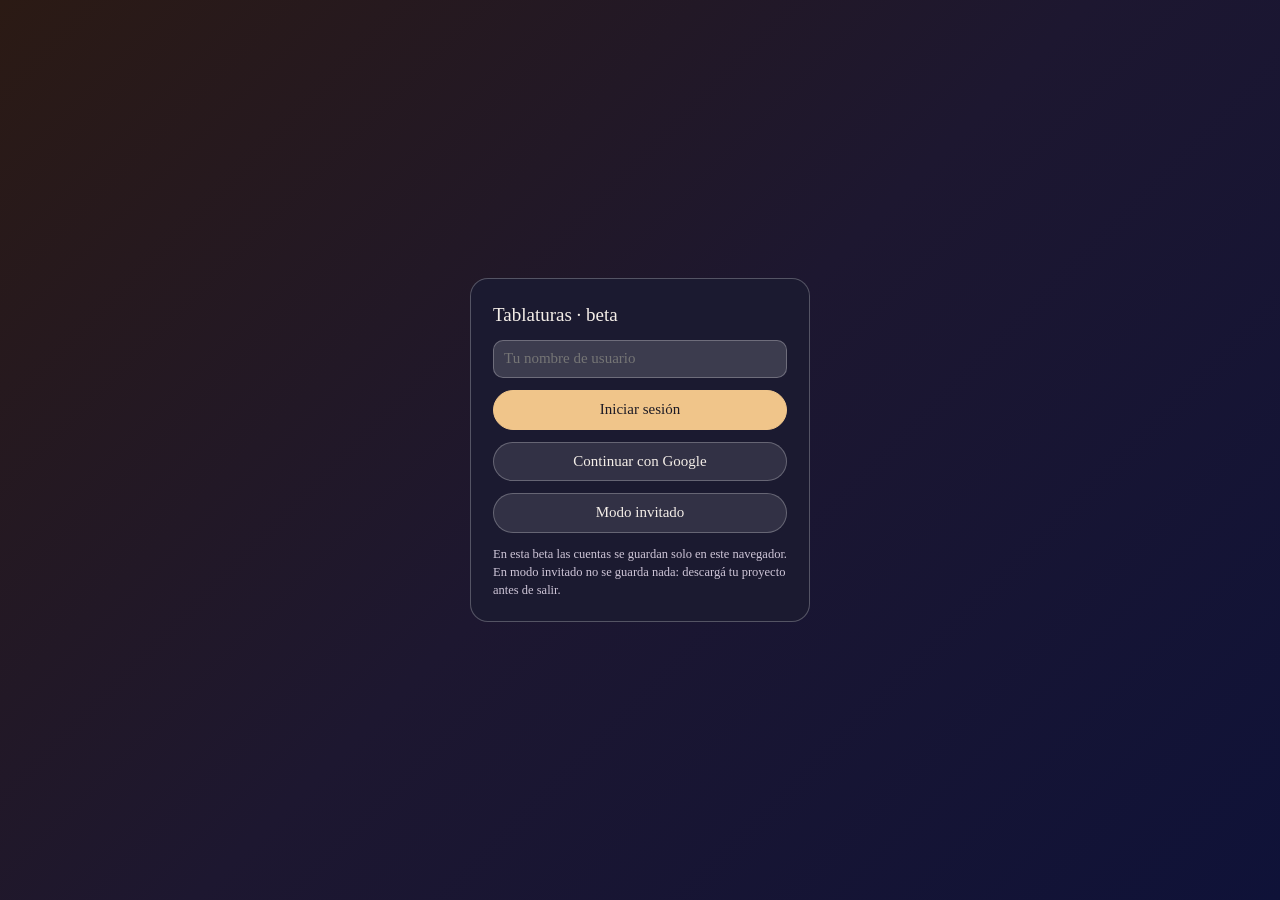
==== index.html @ b410b8cd "fix" ====
<!DOCTYPE html><html lang="es"><head><meta charset="utf-8"><meta name="viewport" content="width=device-width, initial-scale=1, viewport-fit=cover"><title>Tablaturas · Beta</title>
<style>
:root{--a:#2b1a14;--b:#0f1238;--ink:#f4eee8;--mut:#cfc6d8;--line:rgba(255,255,255,.25);--acc:#f0c58a;color-scheme:dark;box-sizing:border-box;padding-top:env(safe-area-inset-top,0px);padding-bottom:env(safe-area-inset-bottom,0px)}
html{scroll-padding-top:env(safe-area-inset-top,0px)}
*{box-sizing:border-box}
body{margin:0;font:15px/1.45 Georgia,"Times New Roman",serif;color:var(--ink);background:linear-gradient(135deg,var(--a),#1d1730 50%,var(--b)) fixed;min-height:100vh}
button,input,select,textarea{font:inherit}
.app{display:grid;grid-template-columns:220px 1fr;min-height:100vh}
aside{border-right:2px solid #000;padding:18px 14px;display:flex;flex-direction:column;gap:12px}
main{padding:0;min-width:0}
.user{display:flex;align-items:center;gap:10px;margin-bottom:14px}
.av{width:38px;height:38px;border-radius:50%;background:rgba(255,255,255,.7);color:#222;display:grid;place-items:center;font-weight:bold}
.b{background:rgba(255,255,255,.1);color:var(--ink);border:1px solid var(--line);border-radius:999px;padding:8px 14px;cursor:pointer}
.b:hover{background:rgba(255,255,255,.2)}.b.on{background:var(--acc);color:#1d1b25;border-color:var(--acc)}
.rec{background:rgba(255,255,255,.18);border-radius:16px;padding:12px;flex:1;min-height:160px;max-height:50vh;overflow:auto}
.rec p{margin:0 0 8px;color:var(--mut)}.rec a{display:block;padding:5px 0;cursor:pointer;border-bottom:1px solid var(--line)}
.top{display:flex;gap:12px;flex-wrap:wrap;align-items:center;padding:14px 24px;border-bottom:2px solid #000}
.pad{padding:24px}
.srch{display:flex;gap:12px;margin-bottom:26px}
.srch input{flex:1;background:rgba(255,255,255,.1);color:var(--ink);border:1px solid var(--line);border-radius:999px;padding:12px 20px}
.grid{display:grid;grid-template-columns:repeat(auto-fill,minmax(210px,1fr));gap:22px}
.card{position:relative;aspect-ratio:1;border-radius:22px;border:2px solid rgba(255,255,255,.6);overflow:hidden;cursor:pointer;background:rgba(255,255,255,.08)}
.card::before{content:"";position:absolute;inset:-8px;background:var(--c) center/cover;filter:blur(3px);opacity:.3;transition:opacity .35s,filter .35s}
.card:hover::before{filter:blur(0);opacity:1}
.card::after{content:"";position:absolute;inset:0 0 50% 0;background:linear-gradient(rgba(0,0,0,.65),transparent)}
.card .t{position:relative;z-index:1;padding:14px 16px;text-shadow:0 1px 6px rgba(0,0,0,.8)}
.card .t b{font-size:17px;display:block}.card .t span{display:block;font-size:13px}
.card .ic{position:absolute;z-index:1;left:14px;bottom:10px;font-size:12px;text-shadow:0 1px 5px #000}
.empty{color:var(--mut);padding:30px 0}
input.ed,select.ed{background:rgba(255,255,255,.15);color:var(--ink);border:1px solid var(--line);border-radius:10px;padding:7px 10px}
select.ed option{color:#222}
.hd{display:flex;gap:16px;align-items:center;margin-bottom:20px}.cv{width:84px;height:84px;border-radius:16px;border:2px solid rgba(255,255,255,.55);background:rgba(255,255,255,.08) center/cover;flex:none}.hd h2{margin:0;font-weight:normal;font-size:24px}.pen{background:none;border:0;color:var(--mut);cursor:pointer;font-size:18px}.chips{display:flex;gap:8px;flex-wrap:wrap;align-items:center;margin-top:8px}.c{background:rgba(255,255,255,.1);color:var(--ink);border:1px solid var(--line);border-radius:999px;padding:3px 11px;cursor:pointer;font-size:13px}.c.on{background:var(--acc);color:#1d1b25;border-color:var(--acc)}.bpm{color:var(--mut);font-size:13px}
textarea{width:100%;min-height:340px;background:rgba(0,0,0,.25);color:var(--ink);border:1px solid var(--line);border-radius:14px;padding:14px;font:14px/1.5 "Courier New",monospace}
h3{margin:22px 0 8px;font-weight:normal;font-size:19px}
.sc{overflow-x:auto;max-width:100%;padding-bottom:6px}
.tb{border-collapse:collapse}.tb th{padding:0 8px 0 0;color:var(--mut);font-weight:normal;text-align:right}
.tb td{padding:0;border-bottom:1px solid var(--line)}.tb td.bar{border-right:1px solid var(--mut)}
.tb input{width:28px;height:24px;text-align:center;background:none;border:0;color:var(--ink);font:13px "Courier New",monospace}
.tb button{width:28px;height:24px;background:none;border:0;color:var(--acc);cursor:pointer}
.tb td.p{background:rgba(240,197,138,.3)}
.ov{position:fixed;inset:0;background:rgba(0,0,0,.55);display:grid;place-items:center;z-index:9;padding:16px}
.md{background:#1b1a30;border:1px solid var(--line);border-radius:18px;padding:22px;width:min(420px,100%);display:flex;flex-direction:column;gap:12px;max-height:90vh;overflow:auto}
.md h3{margin:0}.md .r{display:flex;gap:8px;justify-content:flex-end}
.ck{display:flex;gap:14px;flex-wrap:wrap}
.login{min-height:100vh;display:grid;place-items:center}.login .md{width:min(340px,92vw)}
@media(max-width:720px){.app{grid-template-columns:1fr}aside{border-right:0;border-bottom:2px solid #000}.rec{max-height:140px;min-height:0}}
@media print{aside,.top,.no{display:none!important}body{background:#fff;color:#000}.app{display:block}.tb input,.tb button,textarea{color:#000}.tb th,h3{color:#000}.tb td{border-color:#999}textarea{border:0;background:none;min-height:0}}
</style></head><body>
<div id="app"></div><div id="m"></div><input type="file" id="fi" accept=".json,application/json" hidden onchange="imp(this)">
<script>
const $=s=>document.querySelector(s);
const E=s=>String(s==null?'':s).replace(/[&<>"]/g,c=>({'&':'&amp;','<':'&lt;','>':'&gt;','"':'&quot;'}[c]));
const INST={
 guitarra:{n:'Guitarra',t:'str',rows:['e','B','G','D','A','E'],f:[329.63,246.94,196,146.83,110,82.41]},
 bajo:{n:'Bajo',t:'str',rows:['G','D','A','E'],f:[98,73.42,55,41.2]},
 bateria:{n:'Batería',t:'dr',rows:['CR','HH','SD','T1','BD'],f:[900,700,320,190,60]},
 piano:{n:'Piano',t:'pn',rows:['B','A#','A','G#','G','F#','F','E','D#','D','C#','C']}
};
let S={user:null,guest:false,projects:[],songs:[]},cur='',view=null,q='',tab='letra',ac,timer,col=0;
const uid=()=>Date.now().toString(36)+Math.random().toString(36).slice(2,5);
const mig=s=>{if(!Array.isArray(s.tracks))s.tracks=Object.entries(s.tracks).map(([k,T])=>({id:uid(),inst:k,n:INST[k].n,d:T.d}))};
const song=()=>S.songs.find(s=>s.id==view);
function save(){if(S.guest||!S.user)return;try{localStorage.setItem('tablab_'+S.user,JSON.stringify(S));localStorage.setItem('tablab_last',S.user)}catch(e){}}
function touch(){const s=song();if(s)s.u=Date.now();save()}
function mod(h){$('#m').innerHTML=h?'<div class="ov"><div class="md">'+h+'</div></div>':''}
function login(){let l='';try{l=localStorage.getItem('tablab_last')||''}catch(e){}
 return '<div class="login"><div class="md"><h3>Tablaturas · beta</h3><input class="ed" id="ln" placeholder="Tu nombre de usuario" value="'+E(l)+'"><button class="b on" onclick="enter()">Iniciar sesión</button><button class="b" onclick="gMod()">Continuar con Google</button><button class="b" onclick="guest()">Modo invitado</button><small style="color:var(--mut)">En esta beta las cuentas se guardan solo en este navegador. En modo invitado no se guarda nada: descargá tu proyecto antes de salir.</small></div></div>'}
function enter(){go($('#ln').value.trim())}
function gMod(){mod('<h3>Continuar con Google</h3><p style="margin:0;color:var(--mut)">El acceso real con Google necesita un servidor propio y una credencial de Google, que se conectan cuando la app tenga base de datos. Por ahora podés entrar con tu correo como usuario local, sin verificación.</p><input class="ed" id="ge" type="email" placeholder="tucorreo@gmail.com"><div class="r"><button class="b" onclick="mod()">Cancelar</button><button class="b on" onclick="go($(\'#ge\').value.trim())">Continuar</button></div>')}
function go(u){if(!u)return;let d=null;try{d=JSON.parse(localStorage.getItem('tablab_'+u))}catch(e){}
 S=d&&d.songs?d:{user:u,guest:false,projects:[],songs:[]};S.user=u;S.guest=false;S.songs.forEach(mig);save();mod();R()}
function guest(){S={user:'Invitado',guest:true,projects:[],songs:[]};R()}
function out(){stop();view=null;cur='';S={user:null,songs:[],projects:[]};R()}
function side(){const r=[...S.songs].sort((a,b)=>(b.u||0)-(a.u||0)).slice(0,8);
 return '<aside><div class="user"><div class="av">'+E(S.user[0].toUpperCase())+'</div><div>'+E(S.user)+'<br><a style="cursor:pointer;color:var(--mut);font-size:12px" onclick="out()">Salir</a></div></div>'+
 '<button class="b" onclick="document.getElementById(\'fi\').click()">+ cargar canción</button><button class="b" onclick="mNew()">+ crear canción</button>'+
 '<div class="rec"><p>Canciones recientes</p>'+(r.length?r.map(s=>'<a onclick="openS(\''+s.id+'\')">'+E(s.name)+'</a>').join(''):'<span style="color:var(--mut)">Todavía no hay canciones.</span>')+'</div></aside>'}
function chips(){return '<div class="top"><button class="b '+(cur===''?'on':'')+'" onclick="cur=\'\';R()">Todos los proyectos</button>'+S.projects.map(p=>'<button class="b '+(cur===p?'on':'')+'" onclick="cur=this.dataset.p;R()" data-p="'+E(p)+'">'+E(p)+'</button>').join('')+'<button class="b" onclick="mProj()">+ proyecto</button></div>'}
function cards(){const l=S.songs.filter(s=>(!cur||s.project===cur)&&(s.name+' '+s.project).toLowerCase().includes(q.toLowerCase()));
 if(!l.length)return '<p class="empty">No hay canciones para mostrar. Creá una con “+ crear canción” o cargá un archivo.</p>';
 return l.map(s=>'<div class="card" style="--c:'+(s.cover?'url('+s.cover+')':'none')+'" onclick="openS(\''+s.id+'\')"><div class="t"><b>“'+E(s.name)+'”</b><span>-'+E(s.by)+'</span><span>-'+E(s.project||'sin proyecto')+'</span></div><div class="ic">'+s.tracks.map(t=>t.n).join(' · ')+' · '+s.bpm+' bpm</div></div>').join('')}
function home(){return chips()+'<div class="pad"><div class="srch"><input placeholder="Buscar…" value="'+E(q)+'" oninput="q=this.value;$(\'#g\').innerHTML=cards()"></div><div class="grid" id="g">'+cards()+'</div></div>'}
function mk(inst,n){return Array.from({length:INST[inst].rows.length},()=>Array(n).fill(''))}
function mProj(){mod('<h3>Nuevo proyecto</h3><input class="ed" id="pn" placeholder="Banda, orquesta o proyecto"><div class="r"><button class="b" onclick="mod()">Cancelar</button><button class="b on" onclick="addP()">Crear</button></div>')}
function addP(){const p=$('#pn').value.trim();if(!p)return;if(!S.projects.includes(p))S.projects.push(p);cur=p;save();mod();R()}
function mNew(){mod('<h3>Crear composición</h3><input class="ed" id="nn" placeholder="Nombre de la canción"><select class="ed" id="np"><option value="">Sin proyecto</option>'+S.projects.map(p=>'<option '+(p===cur?'selected':'')+'>'+E(p)+'</option>').join('')+'</select><div class="ck">'+Object.keys(INST).map(k=>'<label>'+INST[k].n+' <input class="ed" type="number" min="0" max="8" value="0" data-k="'+k+'" style="width:56px"></label>').join('')+'</div><label>BPM <input class="ed" id="nb" type="number" value="120" min="30" max="300" style="width:90px"></label><div class="r"><button class="b" onclick="mod()">Cancelar</button><button class="b on" onclick="create()">Crear</button></div>')}
function create(){const n=$('#nn').value.trim()||'Sin título',ks=[];document.querySelectorAll('.ck input').forEach(i=>{const c=+i.value||0;for(let j=1;j<=c;j++)ks.push([i.dataset.k,c>1?j:0])});if(!ks.length){$('.ck').style.outline='1px solid var(--acc)';return}
 const s={id:uid(),name:n,by:S.user,project:$('#np').value,bpm:+$('#nb').value||120,cover:'',lyrics:'',tracks:[],u:Date.now()};ks.forEach(([k,j])=>s.tracks.push({id:uid(),inst:k,n:INST[k].n+(j?' '+j:''),d:mk(k,16)}));
 S.songs.push(s);save();mod();openS(s.id)}
function openS(id){stop();view=id;tab='letra';mod();R()}
function cover(f){if(!f)return;const r=new FileReader();r.onload=()=>{const i=new Image();i.onload=()=>{const c=document.createElement('canvas');c.width=c.height=400;const m=Math.min(i.width,i.height);c.getContext('2d').drawImage(i,(i.width-m)/2,(i.height-m)/2,m,m,0,0,400,400);song().cover=c.toDataURL('image/jpeg',.7);touch();R()};i.src=r.result};r.readAsDataURL(f)}
function editor(){const s=song();if(tab!=='letra'&&!s.tracks.some(x=>x.id===tab))tab='letra';const t=s.tracks.find(x=>x.id===tab);
 const ch='<button class="c '+(tab==='letra'?'on':'')+'" onclick="tab=\'letra\';R()">Letra</button>'+s.tracks.map(x=>'<button class="c '+(x.id===tab?'on':'')+'" onclick="tab=\''+x.id+'\';R()">'+E(x.n)+'</button>').join('')+'<button class="c no" onclick="mInst()">+ instrumento</button><span class="bpm">'+s.bpm+' bpm</span>';
 const body=t?'<h3 style="margin-top:0">'+E(t.n)+'</h3>'+grid(t)+'<div class="no" style="display:flex;gap:8px;margin-top:10px"><button class="b" onclick="addCols(\''+t.id+'\')">+ compás</button><button class="b" onclick="delT(\''+t.id+'\')">Quitar instrumento</button></div>':'<textarea class="no" oninput="song().lyrics=this.value;touch()" placeholder="Escribí los acordes en la línea de arriba de cada verso:\n\n   Am         G\nLetra de la canción…">'+E(s.lyrics)+'</textarea>';
 return '<div class="top no"><button class="b" onclick="stop();view=null;R()">Página</button><span style="flex:1"></span><button class="b on" onclick="play()">▶ Reproducir</button><button class="b" onclick="stop()">■</button><button class="b" onclick="window.print()">PDF</button><button class="b" onclick="exp()">Guardar proyecto</button></div><div class="pad"><div class="hd"><div class="cv" style="background-image:'+(s.cover?'url('+s.cover+')':'none')+'"></div><div><h2>“'+E(s.name)+'” - '+E(s.project||'sin banda')+' <button class="pen no" onclick="mEdit()" title="Editar">✎</button></h2><div class="chips">'+ch+'</div></div></div>'+body+'</div>'}
function grid(t){const I=INST[t.inst];let h='<div class="sc"><table class="tb">';
 t.d.forEach((row,r)=>{h+='<tr><th>'+I.rows[r]+'</th>';row.forEach((v,c)=>{const bar=c%8==7?' bar':'';
  h+=I.t==='str'?'<td class="'+bar+'" data-c="'+c+'"><input maxlength="2" value="'+E(v)+'" oninput="cell(\''+t.id+'\','+r+','+c+',this.value)"></td>':'<td class="'+bar+'" data-c="'+c+'"><button onclick="tg(\''+t.id+'\','+r+','+c+',this)">'+(v?(I.t==='dr'?'x':'●'):'')+'</button></td>'});h+='</tr>'});
 return h+'</table></div>'}
const trk=id=>song().tracks.find(t=>t.id===id);
function cell(id,r,c,v){trk(id).d[r][c]=v.trim();touch()}
function tg(id,r,c,b){const T=trk(id),I=INST[T.inst];T.d[r][c]=T.d[r][c]?'':'1';b.textContent=T.d[r][c]?(I.t==='dr'?'x':'●'):'';touch();if(T.d[r][c])snd(T.inst,r,'1')}
function addCols(id){trk(id).d.forEach(r=>{for(let i=0;i<8;i++)r.push('')});touch();R()}
function delT(id){mod('<h3>Quitar instrumento</h3><p style="margin:0">Se borra su tablatura de esta canción. ¿Querés continuar?</p><div class="r"><button class="b" onclick="mod()">Cancelar</button><button class="b on" onclick="rmT(\''+id+'\')">Quitar</button></div>')}
function rmT(id){const s=song();s.tracks=s.tracks.filter(t=>t.id!==id);tab='letra';touch();mod();R()}
function mInst(){mod('<h3>Agregar instrumento</h3><select class="ed" id="ni">'+Object.keys(INST).map(k=>'<option value="'+k+'">'+INST[k].n+'</option>').join('')+'</select><div class="r"><button class="b" onclick="mod()">Cancelar</button><button class="b on" onclick="addT()">Agregar</button></div>')}
function addT(){const s=song(),k=$('#ni').value,c=s.tracks.filter(t=>t.inst===k).length,id=uid();s.tracks.push({id,inst:k,n:INST[k].n+(c?' '+(c+1):''),d:mk(k,16)});tab=id;touch();mod();R()}
function mEdit(){const s=song();mod('<h3>Editar composición</h3><input class="ed" id="en" value="'+E(s.name)+'" placeholder="Título"><select class="ed" id="ep"><option value="">Sin banda</option>'+S.projects.map(p=>'<option '+(p===s.project?'selected':'')+'>'+E(p)+'</option>').join('')+'</select><label>BPM <input class="ed" id="eb" type="number" min="30" max="300" value="'+s.bpm+'" style="width:90px"></label><label class="b" style="text-align:center">Cambiar tapa del disco<input type="file" accept="image/*" hidden onchange="cover(this.files[0])"></label><div class="r"><button class="b" onclick="mod()">Cancelar</button><button class="b on" onclick="saveE()">Guardar</button></div>')}
function saveE(){const s=song();s.name=$('#en').value.trim()||s.name;s.project=$('#ep').value;s.bpm=+$('#eb').value||120;touch();mod();R()}
function snd(k,r,v){if(!ac)ac=new (window.AudioContext||window.webkitAudioContext)();ac.resume();const I=INST[k],t=ac.currentTime;let f,ty='triangle',d=.5;
 if(I.t==='str'){const n=parseInt(v);if(isNaN(n))return;f=I.f[r]*Math.pow(2,n/12);if(k==='bajo')ty='sine'}
 else if(I.t==='pn'){f=261.63*Math.pow(2,(11-r)/12);ty='sine';d=.8}
 else{f=I.f[r];ty=r<=1?'square':'sine';d=r<=1?.08:.2}
 const o=ac.createOscillator(),g=ac.createGain();o.type=ty;o.frequency.value=f;if(I.t==='dr'&&r>=3)o.frequency.exponentialRampToValueAtTime(f*.4,t+d);
 g.gain.setValueAtTime(.18,t);g.gain.exponentialRampToValueAtTime(.001,t+d);o.connect(g);g.connect(ac.destination);o.start(t);o.stop(t+d)}
function play(){const s=song();if(!s||!s.tracks.length)return;stop();col=0;
 timer=setInterval(()=>{const mx=Math.max(...s.tracks.map(t=>t.d[0].length));if(col>=mx){stop();return}
  document.querySelectorAll('td.p').forEach(x=>x.classList.remove('p'));document.querySelectorAll('td[data-c="'+col+'"]').forEach(x=>x.classList.add('p'));
  s.tracks.forEach(t=>t.d.forEach((row,r)=>{if(row[col])snd(t.inst,r,row[col])}));col++},60000/s.bpm/4)}
function stop(){clearInterval(timer);document.querySelectorAll('td.p').forEach(x=>x.classList.remove('p'))}
function exp(){const j=JSON.stringify(song());
 mod('<h3>Guardar proyecto</h3><p style="margin:0;color:var(--mut)">Copiá este contenido y guardalo en un archivo .json. Después podés volver a abrirlo con “+ cargar canción”.</p><textarea id="ex" style="min-height:140px" readonly>'+E(j)+'</textarea><div class="r"><button class="b" onclick="mod()">Cerrar</button><button class="b on" onclick="$(\'#ex\').select();try{navigator.clipboard.writeText($(\'#ex\').value)}catch(e){document.execCommand(\'copy\')}">Copiar</button></div>')}
function imp(i){const f=i.files[0];if(!f)return;const r=new FileReader();r.onload=()=>{try{const s=JSON.parse(r.result);if(!s.tracks||!s.name)throw 0;mig(s);s.id=uid();s.by=s.by||S.user;s.u=Date.now();if(s.project&&!S.projects.includes(s.project))S.projects.push(s.project);S.songs.push(s);save();i.value='';openS(s.id)}catch(e){mod('<h3>No se pudo cargar</h3><p style="margin:0">El archivo no es una canción válida de esta aplicación.</p><div class="r"><button class="b" onclick="mod()">Cerrar</button></div>')}};r.readAsText(f)}
function R(){$('#app').innerHTML=!S.user?login():'<div class="app">'+side()+'<main>'+(view?editor():home())+'</main></div>'}
R();
</script></body></html>
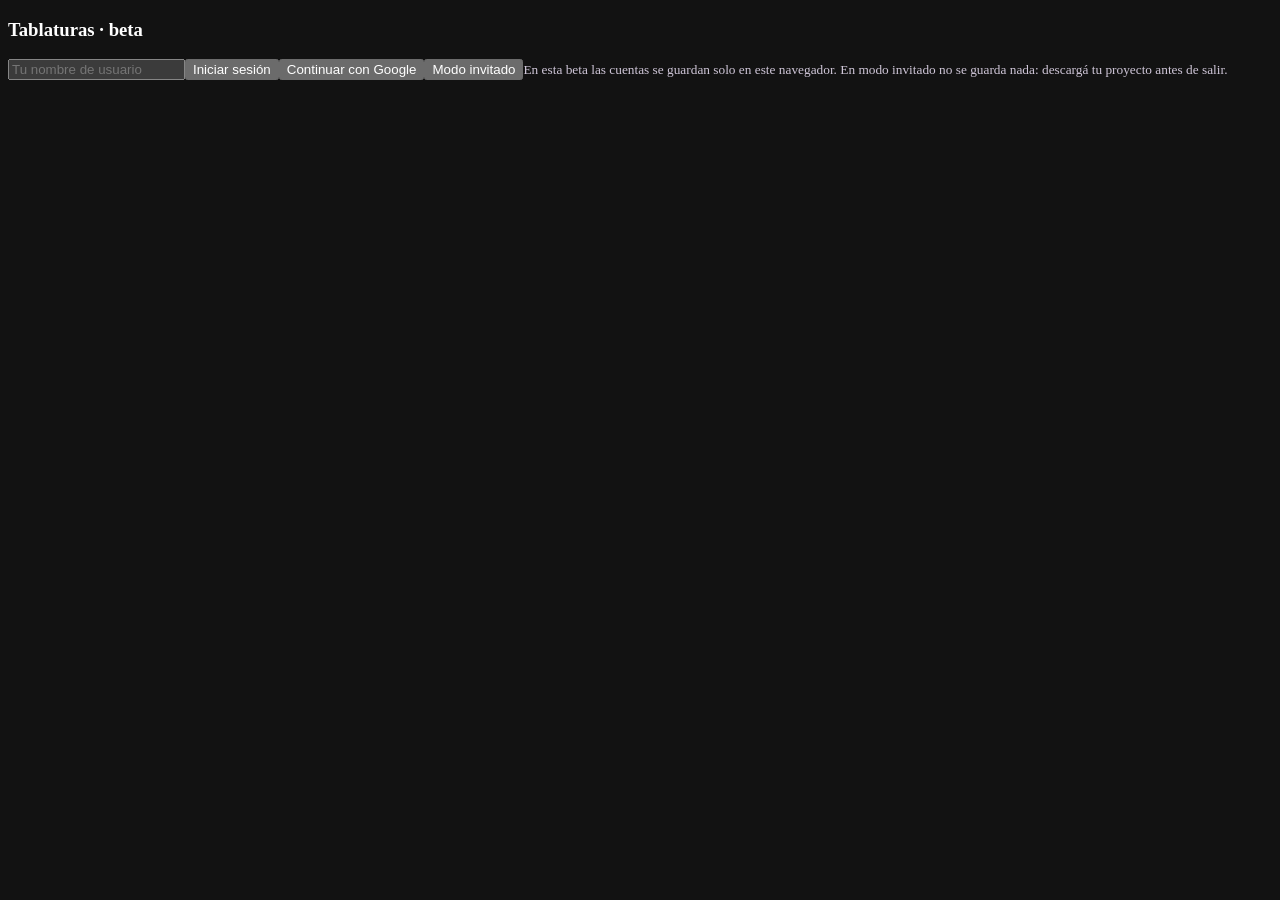
==== commit 7e989878: "3 archivos" ====
--- a/index.html
+++ b/index.html
@@ -1,126 +1,14 @@
-<!DOCTYPE html><html lang="es"><head><meta charset="utf-8"><meta name="viewport" content="width=device-width, initial-scale=1, viewport-fit=cover"><title>Tablaturas · Beta</title>
-<style>
-:root{--a:#2b1a14;--b:#0f1238;--ink:#f4eee8;--mut:#cfc6d8;--line:rgba(255,255,255,.25);--acc:#f0c58a;color-scheme:dark;box-sizing:border-box;padding-top:env(safe-area-inset-top,0px);padding-bottom:env(safe-area-inset-bottom,0px)}
-html{scroll-padding-top:env(safe-area-inset-top,0px)}
-*{box-sizing:border-box}
-body{margin:0;font:15px/1.45 Georgia,"Times New Roman",serif;color:var(--ink);background:linear-gradient(135deg,var(--a),#1d1730 50%,var(--b)) fixed;min-height:100vh}
-button,input,select,textarea{font:inherit}
-.app{display:grid;grid-template-columns:220px 1fr;min-height:100vh}
-aside{border-right:2px solid #000;padding:18px 14px;display:flex;flex-direction:column;gap:12px}
-main{padding:0;min-width:0}
-.user{display:flex;align-items:center;gap:10px;margin-bottom:14px}
-.av{width:38px;height:38px;border-radius:50%;background:rgba(255,255,255,.7);color:#222;display:grid;place-items:center;font-weight:bold}
-.b{background:rgba(255,255,255,.1);color:var(--ink);border:1px solid var(--line);border-radius:999px;padding:8px 14px;cursor:pointer}
-.b:hover{background:rgba(255,255,255,.2)}.b.on{background:var(--acc);color:#1d1b25;border-color:var(--acc)}
-.rec{background:rgba(255,255,255,.18);border-radius:16px;padding:12px;flex:1;min-height:160px;max-height:50vh;overflow:auto}
-.rec p{margin:0 0 8px;color:var(--mut)}.rec a{display:block;padding:5px 0;cursor:pointer;border-bottom:1px solid var(--line)}
-.top{display:flex;gap:12px;flex-wrap:wrap;align-items:center;padding:14px 24px;border-bottom:2px solid #000}
-.pad{padding:24px}
-.srch{display:flex;gap:12px;margin-bottom:26px}
-.srch input{flex:1;background:rgba(255,255,255,.1);color:var(--ink);border:1px solid var(--line);border-radius:999px;padding:12px 20px}
-.grid{display:grid;grid-template-columns:repeat(auto-fill,minmax(210px,1fr));gap:22px}
-.card{position:relative;aspect-ratio:1;border-radius:22px;border:2px solid rgba(255,255,255,.6);overflow:hidden;cursor:pointer;background:rgba(255,255,255,.08)}
-.card::before{content:"";position:absolute;inset:-8px;background:var(--c) center/cover;filter:blur(3px);opacity:.3;transition:opacity .35s,filter .35s}
-.card:hover::before{filter:blur(0);opacity:1}
-.card::after{content:"";position:absolute;inset:0 0 50% 0;background:linear-gradient(rgba(0,0,0,.65),transparent)}
-.card .t{position:relative;z-index:1;padding:14px 16px;text-shadow:0 1px 6px rgba(0,0,0,.8)}
-.card .t b{font-size:17px;display:block}.card .t span{display:block;font-size:13px}
-.card .ic{position:absolute;z-index:1;left:14px;bottom:10px;font-size:12px;text-shadow:0 1px 5px #000}
-.empty{color:var(--mut);padding:30px 0}
-input.ed,select.ed{background:rgba(255,255,255,.15);color:var(--ink);border:1px solid var(--line);border-radius:10px;padding:7px 10px}
-select.ed option{color:#222}
-.hd{display:flex;gap:16px;align-items:center;margin-bottom:20px}.cv{width:84px;height:84px;border-radius:16px;border:2px solid rgba(255,255,255,.55);background:rgba(255,255,255,.08) center/cover;flex:none}.hd h2{margin:0;font-weight:normal;font-size:24px}.pen{background:none;border:0;color:var(--mut);cursor:pointer;font-size:18px}.chips{display:flex;gap:8px;flex-wrap:wrap;align-items:center;margin-top:8px}.c{background:rgba(255,255,255,.1);color:var(--ink);border:1px solid var(--line);border-radius:999px;padding:3px 11px;cursor:pointer;font-size:13px}.c.on{background:var(--acc);color:#1d1b25;border-color:var(--acc)}.bpm{color:var(--mut);font-size:13px}
-textarea{width:100%;min-height:340px;background:rgba(0,0,0,.25);color:var(--ink);border:1px solid var(--line);border-radius:14px;padding:14px;font:14px/1.5 "Courier New",monospace}
-h3{margin:22px 0 8px;font-weight:normal;font-size:19px}
-.sc{overflow-x:auto;max-width:100%;padding-bottom:6px}
-.tb{border-collapse:collapse}.tb th{padding:0 8px 0 0;color:var(--mut);font-weight:normal;text-align:right}
-.tb td{padding:0;border-bottom:1px solid var(--line)}.tb td.bar{border-right:1px solid var(--mut)}
-.tb input{width:28px;height:24px;text-align:center;background:none;border:0;color:var(--ink);font:13px "Courier New",monospace}
-.tb button{width:28px;height:24px;background:none;border:0;color:var(--acc);cursor:pointer}
-.tb td.p{background:rgba(240,197,138,.3)}
-.ov{position:fixed;inset:0;background:rgba(0,0,0,.55);display:grid;place-items:center;z-index:9;padding:16px}
-.md{background:#1b1a30;border:1px solid var(--line);border-radius:18px;padding:22px;width:min(420px,100%);display:flex;flex-direction:column;gap:12px;max-height:90vh;overflow:auto}
-.md h3{margin:0}.md .r{display:flex;gap:8px;justify-content:flex-end}
-.ck{display:flex;gap:14px;flex-wrap:wrap}
-.login{min-height:100vh;display:grid;place-items:center}.login .md{width:min(340px,92vw)}
-@media(max-width:720px){.app{grid-template-columns:1fr}aside{border-right:0;border-bottom:2px solid #000}.rec{max-height:140px;min-height:0}}
-@media print{aside,.top,.no{display:none!important}body{background:#fff;color:#000}.app{display:block}.tb input,.tb button,textarea{color:#000}.tb th,h3{color:#000}.tb td{border-color:#999}textarea{border:0;background:none;min-height:0}}
-</style></head><body>
+<!DOCTYPE html>
+<html lang="es">
+<head>
+  <meta charset="utf-8">
+  <meta name="viewport" content="width=device-width, initial-scale=1, viewport-fit=cover">
+  <title>Tablaturas · Beta</title>
+  <link rel="stylesheet" href="styles.css">
+</head>
+<body>
+
 <div id="app"></div><div id="m"></div><input type="file" id="fi" accept=".json,application/json" hidden onchange="imp(this)">
-<script>
-const $=s=>document.querySelector(s);
-const E=s=>String(s==null?'':s).replace(/[&<>"]/g,c=>({'&':'&amp;','<':'&lt;','>':'&gt;','"':'&quot;'}[c]));
-const INST={
- guitarra:{n:'Guitarra',t:'str',rows:['e','B','G','D','A','E'],f:[329.63,246.94,196,146.83,110,82.41]},
- bajo:{n:'Bajo',t:'str',rows:['G','D','A','E'],f:[98,73.42,55,41.2]},
- bateria:{n:'Batería',t:'dr',rows:['CR','HH','SD','T1','BD'],f:[900,700,320,190,60]},
- piano:{n:'Piano',t:'pn',rows:['B','A#','A','G#','G','F#','F','E','D#','D','C#','C']}
-};
-let S={user:null,guest:false,projects:[],songs:[]},cur='',view=null,q='',tab='letra',ac,timer,col=0;
-const uid=()=>Date.now().toString(36)+Math.random().toString(36).slice(2,5);
-const mig=s=>{if(!Array.isArray(s.tracks))s.tracks=Object.entries(s.tracks).map(([k,T])=>({id:uid(),inst:k,n:INST[k].n,d:T.d}))};
-const song=()=>S.songs.find(s=>s.id==view);
-function save(){if(S.guest||!S.user)return;try{localStorage.setItem('tablab_'+S.user,JSON.stringify(S));localStorage.setItem('tablab_last',S.user)}catch(e){}}
-function touch(){const s=song();if(s)s.u=Date.now();save()}
-function mod(h){$('#m').innerHTML=h?'<div class="ov"><div class="md">'+h+'</div></div>':''}
-function login(){let l='';try{l=localStorage.getItem('tablab_last')||''}catch(e){}
- return '<div class="login"><div class="md"><h3>Tablaturas · beta</h3><input class="ed" id="ln" placeholder="Tu nombre de usuario" value="'+E(l)+'"><button class="b on" onclick="enter()">Iniciar sesión</button><button class="b" onclick="gMod()">Continuar con Google</button><button class="b" onclick="guest()">Modo invitado</button><small style="color:var(--mut)">En esta beta las cuentas se guardan solo en este navegador. En modo invitado no se guarda nada: descargá tu proyecto antes de salir.</small></div></div>'}
-function enter(){go($('#ln').value.trim())}
-function gMod(){mod('<h3>Continuar con Google</h3><p style="margin:0;color:var(--mut)">El acceso real con Google necesita un servidor propio y una credencial de Google, que se conectan cuando la app tenga base de datos. Por ahora podés entrar con tu correo como usuario local, sin verificación.</p><input class="ed" id="ge" type="email" placeholder="tucorreo@gmail.com"><div class="r"><button class="b" onclick="mod()">Cancelar</button><button class="b on" onclick="go($(\'#ge\').value.trim())">Continuar</button></div>')}
-function go(u){if(!u)return;let d=null;try{d=JSON.parse(localStorage.getItem('tablab_'+u))}catch(e){}
- S=d&&d.songs?d:{user:u,guest:false,projects:[],songs:[]};S.user=u;S.guest=false;S.songs.forEach(mig);save();mod();R()}
-function guest(){S={user:'Invitado',guest:true,projects:[],songs:[]};R()}
-function out(){stop();view=null;cur='';S={user:null,songs:[],projects:[]};R()}
-function side(){const r=[...S.songs].sort((a,b)=>(b.u||0)-(a.u||0)).slice(0,8);
- return '<aside><div class="user"><div class="av">'+E(S.user[0].toUpperCase())+'</div><div>'+E(S.user)+'<br><a style="cursor:pointer;color:var(--mut);font-size:12px" onclick="out()">Salir</a></div></div>'+
- '<button class="b" onclick="document.getElementById(\'fi\').click()">+ cargar canción</button><button class="b" onclick="mNew()">+ crear canción</button>'+
- '<div class="rec"><p>Canciones recientes</p>'+(r.length?r.map(s=>'<a onclick="openS(\''+s.id+'\')">'+E(s.name)+'</a>').join(''):'<span style="color:var(--mut)">Todavía no hay canciones.</span>')+'</div></aside>'}
-function chips(){return '<div class="top"><button class="b '+(cur===''?'on':'')+'" onclick="cur=\'\';R()">Todos los proyectos</button>'+S.projects.map(p=>'<button class="b '+(cur===p?'on':'')+'" onclick="cur=this.dataset.p;R()" data-p="'+E(p)+'">'+E(p)+'</button>').join('')+'<button class="b" onclick="mProj()">+ proyecto</button></div>'}
-function cards(){const l=S.songs.filter(s=>(!cur||s.project===cur)&&(s.name+' '+s.project).toLowerCase().includes(q.toLowerCase()));
- if(!l.length)return '<p class="empty">No hay canciones para mostrar. Creá una con “+ crear canción” o cargá un archivo.</p>';
- return l.map(s=>'<div class="card" style="--c:'+(s.cover?'url('+s.cover+')':'none')+'" onclick="openS(\''+s.id+'\')"><div class="t"><b>“'+E(s.name)+'”</b><span>-'+E(s.by)+'</span><span>-'+E(s.project||'sin proyecto')+'</span></div><div class="ic">'+s.tracks.map(t=>t.n).join(' · ')+' · '+s.bpm+' bpm</div></div>').join('')}
-function home(){return chips()+'<div class="pad"><div class="srch"><input placeholder="Buscar…" value="'+E(q)+'" oninput="q=this.value;$(\'#g\').innerHTML=cards()"></div><div class="grid" id="g">'+cards()+'</div></div>'}
-function mk(inst,n){return Array.from({length:INST[inst].rows.length},()=>Array(n).fill(''))}
-function mProj(){mod('<h3>Nuevo proyecto</h3><input class="ed" id="pn" placeholder="Banda, orquesta o proyecto"><div class="r"><button class="b" onclick="mod()">Cancelar</button><button class="b on" onclick="addP()">Crear</button></div>')}
-function addP(){const p=$('#pn').value.trim();if(!p)return;if(!S.projects.includes(p))S.projects.push(p);cur=p;save();mod();R()}
-function mNew(){mod('<h3>Crear composición</h3><input class="ed" id="nn" placeholder="Nombre de la canción"><select class="ed" id="np"><option value="">Sin proyecto</option>'+S.projects.map(p=>'<option '+(p===cur?'selected':'')+'>'+E(p)+'</option>').join('')+'</select><div class="ck">'+Object.keys(INST).map(k=>'<label>'+INST[k].n+' <input class="ed" type="number" min="0" max="8" value="0" data-k="'+k+'" style="width:56px"></label>').join('')+'</div><label>BPM <input class="ed" id="nb" type="number" value="120" min="30" max="300" style="width:90px"></label><div class="r"><button class="b" onclick="mod()">Cancelar</button><button class="b on" onclick="create()">Crear</button></div>')}
-function create(){const n=$('#nn').value.trim()||'Sin título',ks=[];document.querySelectorAll('.ck input').forEach(i=>{const c=+i.value||0;for(let j=1;j<=c;j++)ks.push([i.dataset.k,c>1?j:0])});if(!ks.length){$('.ck').style.outline='1px solid var(--acc)';return}
- const s={id:uid(),name:n,by:S.user,project:$('#np').value,bpm:+$('#nb').value||120,cover:'',lyrics:'',tracks:[],u:Date.now()};ks.forEach(([k,j])=>s.tracks.push({id:uid(),inst:k,n:INST[k].n+(j?' '+j:''),d:mk(k,16)}));
- S.songs.push(s);save();mod();openS(s.id)}
-function openS(id){stop();view=id;tab='letra';mod();R()}
-function cover(f){if(!f)return;const r=new FileReader();r.onload=()=>{const i=new Image();i.onload=()=>{const c=document.createElement('canvas');c.width=c.height=400;const m=Math.min(i.width,i.height);c.getContext('2d').drawImage(i,(i.width-m)/2,(i.height-m)/2,m,m,0,0,400,400);song().cover=c.toDataURL('image/jpeg',.7);touch();R()};i.src=r.result};r.readAsDataURL(f)}
-function editor(){const s=song();if(tab!=='letra'&&!s.tracks.some(x=>x.id===tab))tab='letra';const t=s.tracks.find(x=>x.id===tab);
- const ch='<button class="c '+(tab==='letra'?'on':'')+'" onclick="tab=\'letra\';R()">Letra</button>'+s.tracks.map(x=>'<button class="c '+(x.id===tab?'on':'')+'" onclick="tab=\''+x.id+'\';R()">'+E(x.n)+'</button>').join('')+'<button class="c no" onclick="mInst()">+ instrumento</button><span class="bpm">'+s.bpm+' bpm</span>';
- const body=t?'<h3 style="margin-top:0">'+E(t.n)+'</h3>'+grid(t)+'<div class="no" style="display:flex;gap:8px;margin-top:10px"><button class="b" onclick="addCols(\''+t.id+'\')">+ compás</button><button class="b" onclick="delT(\''+t.id+'\')">Quitar instrumento</button></div>':'<textarea class="no" oninput="song().lyrics=this.value;touch()" placeholder="Escribí los acordes en la línea de arriba de cada verso:\n\n   Am         G\nLetra de la canción…">'+E(s.lyrics)+'</textarea>';
- return '<div class="top no"><button class="b" onclick="stop();view=null;R()">Página</button><span style="flex:1"></span><button class="b on" onclick="play()">▶ Reproducir</button><button class="b" onclick="stop()">■</button><button class="b" onclick="window.print()">PDF</button><button class="b" onclick="exp()">Guardar proyecto</button></div><div class="pad"><div class="hd"><div class="cv" style="background-image:'+(s.cover?'url('+s.cover+')':'none')+'"></div><div><h2>“'+E(s.name)+'” - '+E(s.project||'sin banda')+' <button class="pen no" onclick="mEdit()" title="Editar">✎</button></h2><div class="chips">'+ch+'</div></div></div>'+body+'</div>'}
-function grid(t){const I=INST[t.inst];let h='<div class="sc"><table class="tb">';
- t.d.forEach((row,r)=>{h+='<tr><th>'+I.rows[r]+'</th>';row.forEach((v,c)=>{const bar=c%8==7?' bar':'';
-  h+=I.t==='str'?'<td class="'+bar+'" data-c="'+c+'"><input maxlength="2" value="'+E(v)+'" oninput="cell(\''+t.id+'\','+r+','+c+',this.value)"></td>':'<td class="'+bar+'" data-c="'+c+'"><button onclick="tg(\''+t.id+'\','+r+','+c+',this)">'+(v?(I.t==='dr'?'x':'●'):'')+'</button></td>'});h+='</tr>'});
- return h+'</table></div>'}
-const trk=id=>song().tracks.find(t=>t.id===id);
-function cell(id,r,c,v){trk(id).d[r][c]=v.trim();touch()}
-function tg(id,r,c,b){const T=trk(id),I=INST[T.inst];T.d[r][c]=T.d[r][c]?'':'1';b.textContent=T.d[r][c]?(I.t==='dr'?'x':'●'):'';touch();if(T.d[r][c])snd(T.inst,r,'1')}
-function addCols(id){trk(id).d.forEach(r=>{for(let i=0;i<8;i++)r.push('')});touch();R()}
-function delT(id){mod('<h3>Quitar instrumento</h3><p style="margin:0">Se borra su tablatura de esta canción. ¿Querés continuar?</p><div class="r"><button class="b" onclick="mod()">Cancelar</button><button class="b on" onclick="rmT(\''+id+'\')">Quitar</button></div>')}
-function rmT(id){const s=song();s.tracks=s.tracks.filter(t=>t.id!==id);tab='letra';touch();mod();R()}
-function mInst(){mod('<h3>Agregar instrumento</h3><select class="ed" id="ni">'+Object.keys(INST).map(k=>'<option value="'+k+'">'+INST[k].n+'</option>').join('')+'</select><div class="r"><button class="b" onclick="mod()">Cancelar</button><button class="b on" onclick="addT()">Agregar</button></div>')}
-function addT(){const s=song(),k=$('#ni').value,c=s.tracks.filter(t=>t.inst===k).length,id=uid();s.tracks.push({id,inst:k,n:INST[k].n+(c?' '+(c+1):''),d:mk(k,16)});tab=id;touch();mod();R()}
-function mEdit(){const s=song();mod('<h3>Editar composición</h3><input class="ed" id="en" value="'+E(s.name)+'" placeholder="Título"><select class="ed" id="ep"><option value="">Sin banda</option>'+S.projects.map(p=>'<option '+(p===s.project?'selected':'')+'>'+E(p)+'</option>').join('')+'</select><label>BPM <input class="ed" id="eb" type="number" min="30" max="300" value="'+s.bpm+'" style="width:90px"></label><label class="b" style="text-align:center">Cambiar tapa del disco<input type="file" accept="image/*" hidden onchange="cover(this.files[0])"></label><div class="r"><button class="b" onclick="mod()">Cancelar</button><button class="b on" onclick="saveE()">Guardar</button></div>')}
-function saveE(){const s=song();s.name=$('#en').value.trim()||s.name;s.project=$('#ep').value;s.bpm=+$('#eb').value||120;touch();mod();R()}
-function snd(k,r,v){if(!ac)ac=new (window.AudioContext||window.webkitAudioContext)();ac.resume();const I=INST[k],t=ac.currentTime;let f,ty='triangle',d=.5;
- if(I.t==='str'){const n=parseInt(v);if(isNaN(n))return;f=I.f[r]*Math.pow(2,n/12);if(k==='bajo')ty='sine'}
- else if(I.t==='pn'){f=261.63*Math.pow(2,(11-r)/12);ty='sine';d=.8}
- else{f=I.f[r];ty=r<=1?'square':'sine';d=r<=1?.08:.2}
- const o=ac.createOscillator(),g=ac.createGain();o.type=ty;o.frequency.value=f;if(I.t==='dr'&&r>=3)o.frequency.exponentialRampToValueAtTime(f*.4,t+d);
- g.gain.setValueAtTime(.18,t);g.gain.exponentialRampToValueAtTime(.001,t+d);o.connect(g);g.connect(ac.destination);o.start(t);o.stop(t+d)}
-function play(){const s=song();if(!s||!s.tracks.length)return;stop();col=0;
- timer=setInterval(()=>{const mx=Math.max(...s.tracks.map(t=>t.d[0].length));if(col>=mx){stop();return}
-  document.querySelectorAll('td.p').forEach(x=>x.classList.remove('p'));document.querySelectorAll('td[data-c="'+col+'"]').forEach(x=>x.classList.add('p'));
-  s.tracks.forEach(t=>t.d.forEach((row,r)=>{if(row[col])snd(t.inst,r,row[col])}));col++},60000/s.bpm/4)}
-function stop(){clearInterval(timer);document.querySelectorAll('td.p').forEach(x=>x.classList.remove('p'))}
-function exp(){const j=JSON.stringify(song());
- mod('<h3>Guardar proyecto</h3><p style="margin:0;color:var(--mut)">Copiá este contenido y guardalo en un archivo .json. Después podés volver a abrirlo con “+ cargar canción”.</p><textarea id="ex" style="min-height:140px" readonly>'+E(j)+'</textarea><div class="r"><button class="b" onclick="mod()">Cerrar</button><button class="b on" onclick="$(\'#ex\').select();try{navigator.clipboard.writeText($(\'#ex\').value)}catch(e){document.execCommand(\'copy\')}">Copiar</button></div>')}
-function imp(i){const f=i.files[0];if(!f)return;const r=new FileReader();r.onload=()=>{try{const s=JSON.parse(r.result);if(!s.tracks||!s.name)throw 0;mig(s);s.id=uid();s.by=s.by||S.user;s.u=Date.now();if(s.project&&!S.projects.includes(s.project))S.projects.push(s.project);S.songs.push(s);save();i.value='';openS(s.id)}catch(e){mod('<h3>No se pudo cargar</h3><p style="margin:0">El archivo no es una canción válida de esta aplicación.</p><div class="r"><button class="b" onclick="mod()">Cerrar</button></div>')}};r.readAsText(f)}
-function R(){$('#app').innerHTML=!S.user?login():'<div class="app">'+side()+'<main>'+(view?editor():home())+'</main></div>'}
-R();
-</script></body></html>
+  <script src="main.js" defer></script>
+</body>
+</html>
--- a/styles.css
+++ b/styles.css
@@ -0,0 +1,138 @@
+:root {
+  --a:#2b1a14;--b:#0f1238;--ink:#f4eee8;--mut:#cfc6d8;--line:rgba(255,255,255,.25);--acc:#f0c58a;color-scheme:dark;box-sizing:border-box;padding-top:env(safe-area-inset-top,0px);padding-bottom:env(safe-area-inset-bottom,0px) };
+html {
+  scroll-padding-top:env(safe-area-inset-top,0px) };
+* {
+  box-sizing:border-box };
+body {
+  margin:0;font:15px/1.45 Georgia,"Times New Roman",serif;color:var(--ink);background:linear-gradient(135deg,var(--a),#1d1730 50%,var(--b)) fixed;min-height:100vh };
+button,input,select,textarea {
+  font:inherit };
+.app {
+  display:grid;grid-template-columns:220px 1fr;min-height:100vh };
+aside {
+  border-right:2px solid #000;padding:18px 14px;display:flex;flex-direction:column;gap:12px };
+main {
+  padding:0;min-width:0 };
+.user {
+  display:flex;align-items:center;gap:10px;margin-bottom:14px };
+.av {
+  width:38px;height:38px;border-radius:50%;background:rgba(255,255,255,.7);color:#222;display:grid;place-items:center;font-weight:bold };
+.b {
+  background:rgba(255,255,255,.1);color:var(--ink);border:1px solid var(--line);border-radius:999px;padding:8px 14px;cursor:pointer };
+.b:hover {
+  background:rgba(255,255,255,.2) };
+.b.on {
+  background:var(--acc);color:#1d1b25;border-color:var(--acc) };
+.rec {
+  background:rgba(255,255,255,.18);border-radius:16px;padding:12px;flex:1;min-height:160px;max-height:50vh;overflow:auto };
+.rec p {
+  margin:0 0 8px;color:var(--mut) };
+.rec a {
+  display:block;padding:5px 0;cursor:pointer;border-bottom:1px solid var(--line) };
+.top {
+  display:flex;gap:12px;flex-wrap:wrap;align-items:center;padding:14px 24px;border-bottom:2px solid #000 };
+.pad {
+  padding:24px };
+.srch {
+  display:flex;gap:12px;margin-bottom:26px };
+.srch input {
+  flex:1;background:rgba(255,255,255,.1);color:var(--ink);border:1px solid var(--line);border-radius:999px;padding:12px 20px };
+.grid {
+  display:grid;grid-template-columns:repeat(auto-fill,minmax(210px,1fr));gap:22px };
+.card {
+  position:relative;aspect-ratio:1;border-radius:22px;border:2px solid rgba(255,255,255,.6);overflow:hidden;cursor:pointer;background:rgba(255,255,255,.08) };
+.card::before {
+  content:"";position:absolute;inset:-8px;background:var(--c) center/cover;filter:blur(3px);opacity:.3;transition:opacity .35s,filter .35s };
+.card:hover::before {
+  filter:blur(0);opacity:1 };
+.card::after {
+  content:"";position:absolute;inset:0 0 50% 0;background:linear-gradient(rgba(0,0,0,.65),transparent) };
+.card .t {
+  position:relative;z-index:1;padding:14px 16px;text-shadow:0 1px 6px rgba(0,0,0,.8) };
+.card .t b {
+  font-size:17px;display:block };
+.card .t span {
+  display:block;font-size:13px };
+.card .ic {
+  position:absolute;z-index:1;left:14px;bottom:10px;font-size:12px;text-shadow:0 1px 5px #000 };
+.empty {
+  color:var(--mut);padding:30px 0 };
+input.ed,select.ed {
+  background:rgba(255,255,255,.15);color:var(--ink);border:1px solid var(--line);border-radius:10px;padding:7px 10px };
+select.ed option {
+  color:#222 };
+.hd {
+  display:flex;gap:16px;align-items:center;margin-bottom:20px };
+.cv {
+  width:84px;height:84px;border-radius:16px;border:2px solid rgba(255,255,255,.55);background:rgba(255,255,255,.08) center/cover;flex:none };
+.hd h2 {
+  margin:0;font-weight:normal;font-size:24px };
+.pen {
+  background:none;border:0;color:var(--mut);cursor:pointer;font-size:18px };
+.chips {
+  display:flex;gap:8px;flex-wrap:wrap;align-items:center;margin-top:8px };
+.c {
+  background:rgba(255,255,255,.1);color:var(--ink);border:1px solid var(--line);border-radius:999px;padding:3px 11px;cursor:pointer;font-size:13px };
+.c.on {
+  background:var(--acc);color:#1d1b25;border-color:var(--acc) };
+.bpm {
+  color:var(--mut);font-size:13px };
+textarea {
+  width:100%;min-height:340px;background:rgba(0,0,0,.25);color:var(--ink);border:1px solid var(--line);border-radius:14px;padding:14px;font:14px/1.5 "Courier New",monospace };
+h3 {
+  margin:22px 0 8px;font-weight:normal;font-size:19px };
+.sc {
+  overflow-x:auto;max-width:100%;padding-bottom:6px };
+.tb {
+  border-collapse:collapse };
+.tb th {
+  padding:0 8px 0 0;color:var(--mut);font-weight:normal;text-align:right };
+.tb td {
+  padding:0;border-bottom:1px solid var(--line) };
+.tb td.bar {
+  border-right:1px solid var(--mut) };
+.tb input {
+  width:28px;height:24px;text-align:center;background:none;border:0;color:var(--ink);font:13px "Courier New",monospace };
+.tb button {
+  width:28px;height:24px;background:none;border:0;color:var(--acc);cursor:pointer };
+.tb td.p {
+  background:rgba(240,197,138,.3) };
+.ov {
+  position:fixed;inset:0;background:rgba(0,0,0,.55);display:grid;place-items:center;z-index:9;padding:16px };
+.md {
+  background:#1b1a30;border:1px solid var(--line);border-radius:18px;padding:22px;width:min(420px,100%);display:flex;flex-direction:column;gap:12px;max-height:90vh;overflow:auto };
+.md h3 {
+  margin:0 };
+.md .r {
+  display:flex;gap:8px;justify-content:flex-end };
+.ck {
+  display:flex;gap:14px;flex-wrap:wrap };
+.login {
+  min-height:100vh;display:grid;place-items:center };
+.login .md {
+  width:min(340px,92vw) };
+@media(max-width:720px) {
+.app {
+  grid-template-columns:1fr };
+aside {
+  border-right:0;border-bottom:2px solid #000 };
+.rec {
+  max-height:140px;min-height:0 };
+}
+@media print {
+aside,.top,.no {
+  display:none!important };
+body {
+  background:#fff;color:#000 };
+.app {
+  display:block };
+.tb input,.tb button,textarea {
+  color:#000 };
+.tb th,h3 {
+  color:#000 };
+.tb td {
+  border-color:#999 };
+textarea {
+  border:0;background:none;min-height:0 };
+}
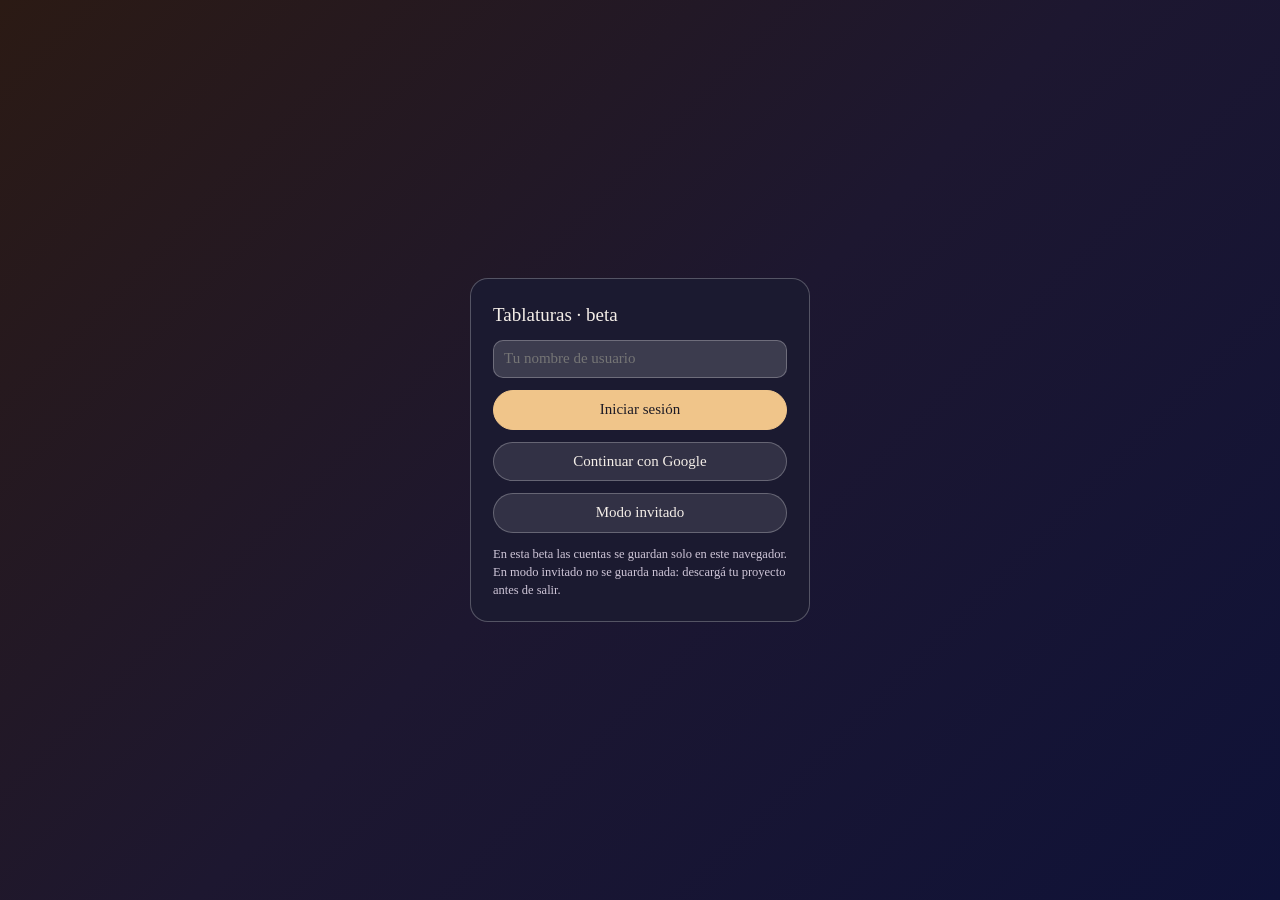
==== commit 93fd451e: "fix" ====
--- a/index.html
+++ b/index.html
@@ -1,14 +1,126 @@
-<!DOCTYPE html>
-<html lang="es">
-<head>
-  <meta charset="utf-8">
-  <meta name="viewport" content="width=device-width, initial-scale=1, viewport-fit=cover">
-  <title>Tablaturas · Beta</title>
-  <link rel="stylesheet" href="styles.css">
-</head>
-<body>
-
+<!DOCTYPE html><html lang="es"><head><meta charset="utf-8"><meta name="viewport" content="width=device-width, initial-scale=1, viewport-fit=cover"><title>Tablaturas · Beta</title>
+<style>
+:root{--a:#2b1a14;--b:#0f1238;--ink:#f4eee8;--mut:#cfc6d8;--line:rgba(255,255,255,.25);--acc:#f0c58a;color-scheme:dark;box-sizing:border-box;padding-top:env(safe-area-inset-top,0px);padding-bottom:env(safe-area-inset-bottom,0px)}
+html{scroll-padding-top:env(safe-area-inset-top,0px)}
+*{box-sizing:border-box}
+body{margin:0;font:15px/1.45 Georgia,"Times New Roman",serif;color:var(--ink);background:linear-gradient(135deg,var(--a),#1d1730 50%,var(--b)) fixed;min-height:100vh}
+button,input,select,textarea{font:inherit}
+.app{display:grid;grid-template-columns:220px 1fr;min-height:100vh}
+aside{border-right:2px solid #000;padding:18px 14px;display:flex;flex-direction:column;gap:12px}
+main{padding:0;min-width:0}
+.user{display:flex;align-items:center;gap:10px;margin-bottom:14px}
+.av{width:38px;height:38px;border-radius:50%;background:rgba(255,255,255,.7);color:#222;display:grid;place-items:center;font-weight:bold}
+.b{background:rgba(255,255,255,.1);color:var(--ink);border:1px solid var(--line);border-radius:999px;padding:8px 14px;cursor:pointer}
+.b:hover{background:rgba(255,255,255,.2)}.b.on{background:var(--acc);color:#1d1b25;border-color:var(--acc)}
+.rec{background:rgba(255,255,255,.18);border-radius:16px;padding:12px;flex:1;min-height:160px;max-height:50vh;overflow:auto}
+.rec p{margin:0 0 8px;color:var(--mut)}.rec a{display:block;padding:5px 0;cursor:pointer;border-bottom:1px solid var(--line)}
+.top{display:flex;gap:12px;flex-wrap:wrap;align-items:center;padding:14px 24px;border-bottom:2px solid #000}
+.pad{padding:24px}
+.srch{display:flex;gap:12px;margin-bottom:26px}
+.srch input{flex:1;background:rgba(255,255,255,.1);color:var(--ink);border:1px solid var(--line);border-radius:999px;padding:12px 20px}
+.grid{display:grid;grid-template-columns:repeat(auto-fill,minmax(210px,1fr));gap:22px}
+.card{position:relative;aspect-ratio:1;border-radius:22px;border:2px solid rgba(255,255,255,.6);overflow:hidden;cursor:pointer;background:rgba(255,255,255,.08)}
+.card::before{content:"";position:absolute;inset:-8px;background:var(--c) center/cover;filter:blur(3px);opacity:.3;transition:opacity .35s,filter .35s}
+.card:hover::before{filter:blur(0);opacity:1}
+.card::after{content:"";position:absolute;inset:0 0 50% 0;background:linear-gradient(rgba(0,0,0,.65),transparent)}
+.card .t{position:relative;z-index:1;padding:14px 16px;text-shadow:0 1px 6px rgba(0,0,0,.8)}
+.card .t b{font-size:17px;display:block}.card .t span{display:block;font-size:13px}
+.card .ic{position:absolute;z-index:1;left:14px;bottom:10px;font-size:12px;text-shadow:0 1px 5px #000}
+.empty{color:var(--mut);padding:30px 0}
+input.ed,select.ed{background:rgba(255,255,255,.15);color:var(--ink);border:1px solid var(--line);border-radius:10px;padding:7px 10px}
+select.ed option{color:#222}
+.hd{display:flex;gap:16px;align-items:center;margin-bottom:20px}.cv{width:84px;height:84px;border-radius:16px;border:2px solid rgba(255,255,255,.55);background:rgba(255,255,255,.08) center/cover;flex:none}.hd h2{margin:0;font-weight:normal;font-size:24px}.pen{background:none;border:0;color:var(--mut);cursor:pointer;font-size:18px}.chips{display:flex;gap:8px;flex-wrap:wrap;align-items:center;margin-top:8px}.c{background:rgba(255,255,255,.1);color:var(--ink);border:1px solid var(--line);border-radius:999px;padding:3px 11px;cursor:pointer;font-size:13px}.c.on{background:var(--acc);color:#1d1b25;border-color:var(--acc)}.bpm{color:var(--mut);font-size:13px}
+textarea{width:100%;min-height:340px;background:rgba(0,0,0,.25);color:var(--ink);border:1px solid var(--line);border-radius:14px;padding:14px;font:14px/1.5 "Courier New",monospace}
+h3{margin:22px 0 8px;font-weight:normal;font-size:19px}
+.sc{overflow-x:auto;max-width:100%;padding-bottom:6px}
+.tb{border-collapse:collapse}.tb th{padding:0 8px 0 0;color:var(--mut);font-weight:normal;text-align:right}
+.tb td{padding:0;border-bottom:1px solid var(--line)}.tb td.bar{border-right:1px solid var(--mut)}
+.tb input{width:28px;height:24px;text-align:center;background:none;border:0;color:var(--ink);font:13px "Courier New",monospace}
+.tb button{width:28px;height:24px;background:none;border:0;color:var(--acc);cursor:pointer}
+.tb td.p{background:rgba(240,197,138,.3)}
+.ov{position:fixed;inset:0;background:rgba(0,0,0,.55);display:grid;place-items:center;z-index:9;padding:16px}
+.md{background:#1b1a30;border:1px solid var(--line);border-radius:18px;padding:22px;width:min(420px,100%);display:flex;flex-direction:column;gap:12px;max-height:90vh;overflow:auto}
+.md h3{margin:0}.md .r{display:flex;gap:8px;justify-content:flex-end}
+.ck{display:flex;gap:14px;flex-wrap:wrap}
+.login{min-height:100vh;display:grid;place-items:center}.login .md{width:min(340px,92vw)}
+@media(max-width:720px){.app{grid-template-columns:1fr}aside{border-right:0;border-bottom:2px solid #000}.rec{max-height:140px;min-height:0}}
+@media print{aside,.top,.no{display:none!important}body{background:#fff;color:#000}.app{display:block}.tb input,.tb button,textarea{color:#000}.tb th,h3{color:#000}.tb td{border-color:#999}textarea{border:0;background:none;min-height:0}}
+</style></head><body>
 <div id="app"></div><div id="m"></div><input type="file" id="fi" accept=".json,application/json" hidden onchange="imp(this)">
-  <script src="main.js" defer></script>
-</body>
-</html>
+<script>
+const $=s=>document.querySelector(s);
+const E=s=>String(s==null?'':s).replace(/[&<>"]/g,c=>({'&':'&amp;','<':'&lt;','>':'&gt;','"':'&quot;'}[c]));
+const INST={
+ guitarra:{n:'Guitarra',t:'str',rows:['e','B','G','D','A','E'],f:[329.63,246.94,196,146.83,110,82.41]},
+ bajo:{n:'Bajo',t:'str',rows:['G','D','A','E'],f:[98,73.42,55,41.2]},
+ bateria:{n:'Batería',t:'dr',rows:['CR','HH','SD','T1','BD'],f:[900,700,320,190,60]},
+ piano:{n:'Piano',t:'pn',rows:['B','A#','A','G#','G','F#','F','E','D#','D','C#','C']}
+};
+let S={user:null,guest:false,projects:[],songs:[]},cur='',view=null,q='',tab='letra',ac,timer,col=0;
+const uid=()=>Date.now().toString(36)+Math.random().toString(36).slice(2,5);
+const mig=s=>{if(!Array.isArray(s.tracks))s.tracks=Object.entries(s.tracks).map(([k,T])=>({id:uid(),inst:k,n:INST[k].n,d:T.d}))};
+const song=()=>S.songs.find(s=>s.id==view);
+function save(){if(S.guest||!S.user)return;try{localStorage.setItem('tablab_'+S.user,JSON.stringify(S));localStorage.setItem('tablab_last',S.user)}catch(e){}}
+function touch(){const s=song();if(s)s.u=Date.now();save()}
+function mod(h){$('#m').innerHTML=h?'<div class="ov"><div class="md">'+h+'</div></div>':''}
+function login(){let l='';try{l=localStorage.getItem('tablab_last')||''}catch(e){}
+ return '<div class="login"><div class="md"><h3>Tablaturas · beta</h3><input class="ed" id="ln" placeholder="Tu nombre de usuario" value="'+E(l)+'"><button class="b on" onclick="enter()">Iniciar sesión</button><button class="b" onclick="gMod()">Continuar con Google</button><button class="b" onclick="guest()">Modo invitado</button><small style="color:var(--mut)">En esta beta las cuentas se guardan solo en este navegador. En modo invitado no se guarda nada: descargá tu proyecto antes de salir.</small></div></div>'}
+function enter(){go($('#ln').value.trim())}
+function gMod(){mod('<h3>Continuar con Google</h3><p style="margin:0;color:var(--mut)">El acceso real con Google necesita un servidor propio y una credencial de Google, que se conectan cuando la app tenga base de datos. Por ahora podés entrar con tu correo como usuario local, sin verificación.</p><input class="ed" id="ge" type="email" placeholder="tucorreo@gmail.com"><div class="r"><button class="b" onclick="mod()">Cancelar</button><button class="b on" onclick="go($(\'#ge\').value.trim())">Continuar</button></div>')}
+function go(u){if(!u)return;let d=null;try{d=JSON.parse(localStorage.getItem('tablab_'+u))}catch(e){}
+ S=d&&d.songs?d:{user:u,guest:false,projects:[],songs:[]};S.user=u;S.guest=false;S.songs.forEach(mig);save();mod();R()}
+function guest(){S={user:'Invitado',guest:true,projects:[],songs:[]};R()}
+function out(){stop();view=null;cur='';S={user:null,songs:[],projects:[]};R()}
+function side(){const r=[...S.songs].sort((a,b)=>(b.u||0)-(a.u||0)).slice(0,8);
+ return '<aside><div class="user"><div class="av">'+E(S.user[0].toUpperCase())+'</div><div>'+E(S.user)+'<br><a style="cursor:pointer;color:var(--mut);font-size:12px" onclick="out()">Salir</a></div></div>'+
+ '<button class="b" onclick="document.getElementById(\'fi\').click()">+ cargar canción</button><button class="b" onclick="mNew()">+ crear canción</button>'+
+ '<div class="rec"><p>Canciones recientes</p>'+(r.length?r.map(s=>'<a onclick="openS(\''+s.id+'\')">'+E(s.name)+'</a>').join(''):'<span style="color:var(--mut)">Todavía no hay canciones.</span>')+'</div></aside>'}
+function chips(){return '<div class="top"><button class="b '+(cur===''?'on':'')+'" onclick="cur=\'\';R()">Todos los proyectos</button>'+S.projects.map(p=>'<button class="b '+(cur===p?'on':'')+'" onclick="cur=this.dataset.p;R()" data-p="'+E(p)+'">'+E(p)+'</button>').join('')+'<button class="b" onclick="mProj()">+ proyecto</button></div>'}
+function cards(){const l=S.songs.filter(s=>(!cur||s.project===cur)&&(s.name+' '+s.project).toLowerCase().includes(q.toLowerCase()));
+ if(!l.length)return '<p class="empty">No hay canciones para mostrar. Creá una con “+ crear canción” o cargá un archivo.</p>';
+ return l.map(s=>'<div class="card" style="--c:'+(s.cover?'url('+s.cover+')':'none')+'" onclick="openS(\''+s.id+'\')"><div class="t"><b>“'+E(s.name)+'”</b><span>-'+E(s.by)+'</span><span>-'+E(s.project||'sin proyecto')+'</span></div><div class="ic">'+s.tracks.map(t=>t.n).join(' · ')+' · '+s.bpm+' bpm</div></div>').join('')}
+function home(){return chips()+'<div class="pad"><div class="srch"><input placeholder="Buscar…" value="'+E(q)+'" oninput="q=this.value;$(\'#g\').innerHTML=cards()"></div><div class="grid" id="g">'+cards()+'</div></div>'}
+function mk(inst,n){return Array.from({length:INST[inst].rows.length},()=>Array(n).fill(''))}
+function mProj(){mod('<h3>Nuevo proyecto</h3><input class="ed" id="pn" placeholder="Banda, orquesta o proyecto"><div class="r"><button class="b" onclick="mod()">Cancelar</button><button class="b on" onclick="addP()">Crear</button></div>')}
+function addP(){const p=$('#pn').value.trim();if(!p)return;if(!S.projects.includes(p))S.projects.push(p);cur=p;save();mod();R()}
+function mNew(){mod('<h3>Crear composición</h3><input class="ed" id="nn" placeholder="Nombre de la canción"><select class="ed" id="np"><option value="">Sin proyecto</option>'+S.projects.map(p=>'<option '+(p===cur?'selected':'')+'>'+E(p)+'</option>').join('')+'</select><div class="ck">'+Object.keys(INST).map(k=>'<label>'+INST[k].n+' <input class="ed" type="number" min="0" max="8" value="0" data-k="'+k+'" style="width:56px"></label>').join('')+'</div><label>BPM <input class="ed" id="nb" type="number" value="120" min="30" max="300" style="width:90px"></label><div class="r"><button class="b" onclick="mod()">Cancelar</button><button class="b on" onclick="create()">Crear</button></div>')}
+function create(){const n=$('#nn').value.trim()||'Sin título',ks=[];document.querySelectorAll('.ck input').forEach(i=>{const c=+i.value||0;for(let j=1;j<=c;j++)ks.push([i.dataset.k,c>1?j:0])});if(!ks.length){$('.ck').style.outline='1px solid var(--acc)';return}
+ const s={id:uid(),name:n,by:S.user,project:$('#np').value,bpm:+$('#nb').value||120,cover:'',lyrics:'',tracks:[],u:Date.now()};ks.forEach(([k,j])=>s.tracks.push({id:uid(),inst:k,n:INST[k].n+(j?' '+j:''),d:mk(k,16)}));
+ S.songs.push(s);save();mod();openS(s.id)}
+function openS(id){stop();view=id;tab='letra';mod();R()}
+function cover(f){if(!f)return;const r=new FileReader();r.onload=()=>{const i=new Image();i.onload=()=>{const c=document.createElement('canvas');c.width=c.height=400;const m=Math.min(i.width,i.height);c.getContext('2d').drawImage(i,(i.width-m)/2,(i.height-m)/2,m,m,0,0,400,400);song().cover=c.toDataURL('image/jpeg',.7);touch();R()};i.src=r.result};r.readAsDataURL(f)}
+function editor(){const s=song();if(tab!=='letra'&&!s.tracks.some(x=>x.id===tab))tab='letra';const t=s.tracks.find(x=>x.id===tab);
+ const ch='<button class="c '+(tab==='letra'?'on':'')+'" onclick="tab=\'letra\';R()">Letra</button>'+s.tracks.map(x=>'<button class="c '+(x.id===tab?'on':'')+'" onclick="tab=\''+x.id+'\';R()">'+E(x.n)+'</button>').join('')+'<button class="c no" onclick="mInst()">+ instrumento</button><span class="bpm">'+s.bpm+' bpm</span>';
+ const body=t?'<h3 style="margin-top:0">'+E(t.n)+'</h3>'+grid(t)+'<div class="no" style="display:flex;gap:8px;margin-top:10px"><button class="b" onclick="addCols(\''+t.id+'\')">+ compás</button><button class="b" onclick="delT(\''+t.id+'\')">Quitar instrumento</button></div>':'<textarea class="no" oninput="song().lyrics=this.value;touch()" placeholder="Escribí los acordes en la línea de arriba de cada verso:\n\n   Am         G\nLetra de la canción…">'+E(s.lyrics)+'</textarea>';
+ return '<div class="top no"><button class="b" onclick="stop();view=null;R()">Página</button><span style="flex:1"></span><button class="b on" onclick="play()">▶ Reproducir</button><button class="b" onclick="stop()">■</button><button class="b" onclick="window.print()">PDF</button><button class="b" onclick="exp()">Guardar proyecto</button></div><div class="pad"><div class="hd"><div class="cv" style="background-image:'+(s.cover?'url('+s.cover+')':'none')+'"></div><div><h2>“'+E(s.name)+'” - '+E(s.project||'sin banda')+' <button class="pen no" onclick="mEdit()" title="Editar">✎</button></h2><div class="chips">'+ch+'</div></div></div>'+body+'</div>'}
+function grid(t){const I=INST[t.inst];let h='<div class="sc"><table class="tb">';
+ t.d.forEach((row,r)=>{h+='<tr><th>'+I.rows[r]+'</th>';row.forEach((v,c)=>{const bar=c%8==7?' bar':'';
+  h+=I.t==='str'?'<td class="'+bar+'" data-c="'+c+'"><input maxlength="2" value="'+E(v)+'" oninput="cell(\''+t.id+'\','+r+','+c+',this.value)"></td>':'<td class="'+bar+'" data-c="'+c+'"><button onclick="tg(\''+t.id+'\','+r+','+c+',this)">'+(v?(I.t==='dr'?'x':'●'):'')+'</button></td>'});h+='</tr>'});
+ return h+'</table></div>'}
+const trk=id=>song().tracks.find(t=>t.id===id);
+function cell(id,r,c,v){trk(id).d[r][c]=v.trim();touch()}
+function tg(id,r,c,b){const T=trk(id),I=INST[T.inst];T.d[r][c]=T.d[r][c]?'':'1';b.textContent=T.d[r][c]?(I.t==='dr'?'x':'●'):'';touch();if(T.d[r][c])snd(T.inst,r,'1')}
+function addCols(id){trk(id).d.forEach(r=>{for(let i=0;i<8;i++)r.push('')});touch();R()}
+function delT(id){mod('<h3>Quitar instrumento</h3><p style="margin:0">Se borra su tablatura de esta canción. ¿Querés continuar?</p><div class="r"><button class="b" onclick="mod()">Cancelar</button><button class="b on" onclick="rmT(\''+id+'\')">Quitar</button></div>')}
+function rmT(id){const s=song();s.tracks=s.tracks.filter(t=>t.id!==id);tab='letra';touch();mod();R()}
+function mInst(){mod('<h3>Agregar instrumento</h3><select class="ed" id="ni">'+Object.keys(INST).map(k=>'<option value="'+k+'">'+INST[k].n+'</option>').join('')+'</select><div class="r"><button class="b" onclick="mod()">Cancelar</button><button class="b on" onclick="addT()">Agregar</button></div>')}
+function addT(){const s=song(),k=$('#ni').value,c=s.tracks.filter(t=>t.inst===k).length,id=uid();s.tracks.push({id,inst:k,n:INST[k].n+(c?' '+(c+1):''),d:mk(k,16)});tab=id;touch();mod();R()}
+function mEdit(){const s=song();mod('<h3>Editar composición</h3><input class="ed" id="en" value="'+E(s.name)+'" placeholder="Título"><select class="ed" id="ep"><option value="">Sin banda</option>'+S.projects.map(p=>'<option '+(p===s.project?'selected':'')+'>'+E(p)+'</option>').join('')+'</select><label>BPM <input class="ed" id="eb" type="number" min="30" max="300" value="'+s.bpm+'" style="width:90px"></label><label class="b" style="text-align:center">Cambiar tapa del disco<input type="file" accept="image/*" hidden onchange="cover(this.files[0])"></label><div class="r"><button class="b" onclick="mod()">Cancelar</button><button class="b on" onclick="saveE()">Guardar</button></div>')}
+function saveE(){const s=song();s.name=$('#en').value.trim()||s.name;s.project=$('#ep').value;s.bpm=+$('#eb').value||120;touch();mod();R()}
+function snd(k,r,v){if(!ac)ac=new (window.AudioContext||window.webkitAudioContext)();ac.resume();const I=INST[k],t=ac.currentTime;let f,ty='triangle',d=.5;
+ if(I.t==='str'){const n=parseInt(v);if(isNaN(n))return;f=I.f[r]*Math.pow(2,n/12);if(k==='bajo')ty='sine'}
+ else if(I.t==='pn'){f=261.63*Math.pow(2,(11-r)/12);ty='sine';d=.8}
+ else{f=I.f[r];ty=r<=1?'square':'sine';d=r<=1?.08:.2}
+ const o=ac.createOscillator(),g=ac.createGain();o.type=ty;o.frequency.value=f;if(I.t==='dr'&&r>=3)o.frequency.exponentialRampToValueAtTime(f*.4,t+d);
+ g.gain.setValueAtTime(.18,t);g.gain.exponentialRampToValueAtTime(.001,t+d);o.connect(g);g.connect(ac.destination);o.start(t);o.stop(t+d)}
+function play(){const s=song();if(!s||!s.tracks.length)return;stop();col=0;
+ timer=setInterval(()=>{const mx=Math.max(...s.tracks.map(t=>t.d[0].length));if(col>=mx){stop();return}
+  document.querySelectorAll('td.p').forEach(x=>x.classList.remove('p'));document.querySelectorAll('td[data-c="'+col+'"]').forEach(x=>x.classList.add('p'));
+  s.tracks.forEach(t=>t.d.forEach((row,r)=>{if(row[col])snd(t.inst,r,row[col])}));col++},60000/s.bpm/4)}
+function stop(){clearInterval(timer);document.querySelectorAll('td.p').forEach(x=>x.classList.remove('p'))}
+function exp(){const j=JSON.stringify(song());
+ mod('<h3>Guardar proyecto</h3><p style="margin:0;color:var(--mut)">Copiá este contenido y guardalo en un archivo .json. Después podés volver a abrirlo con “+ cargar canción”.</p><textarea id="ex" style="min-height:140px" readonly>'+E(j)+'</textarea><div class="r"><button class="b" onclick="mod()">Cerrar</button><button class="b on" onclick="$(\'#ex\').select();try{navigator.clipboard.writeText($(\'#ex\').value)}catch(e){document.execCommand(\'copy\')}">Copiar</button></div>')}
+function imp(i){const f=i.files[0];if(!f)return;const r=new FileReader();r.onload=()=>{try{const s=JSON.parse(r.result);if(!s.tracks||!s.name)throw 0;mig(s);s.id=uid();s.by=s.by||S.user;s.u=Date.now();if(s.project&&!S.projects.includes(s.project))S.projects.push(s.project);S.songs.push(s);save();i.value='';openS(s.id)}catch(e){mod('<h3>No se pudo cargar</h3><p style="margin:0">El archivo no es una canción válida de esta aplicación.</p><div class="r"><button class="b" onclick="mod()">Cerrar</button></div>')}};r.readAsText(f)}
+function R(){$('#app').innerHTML=!S.user?login():'<div class="app">'+side()+'<main>'+(view?editor():home())+'</main></div>'}
+R();
+</script></body></html>
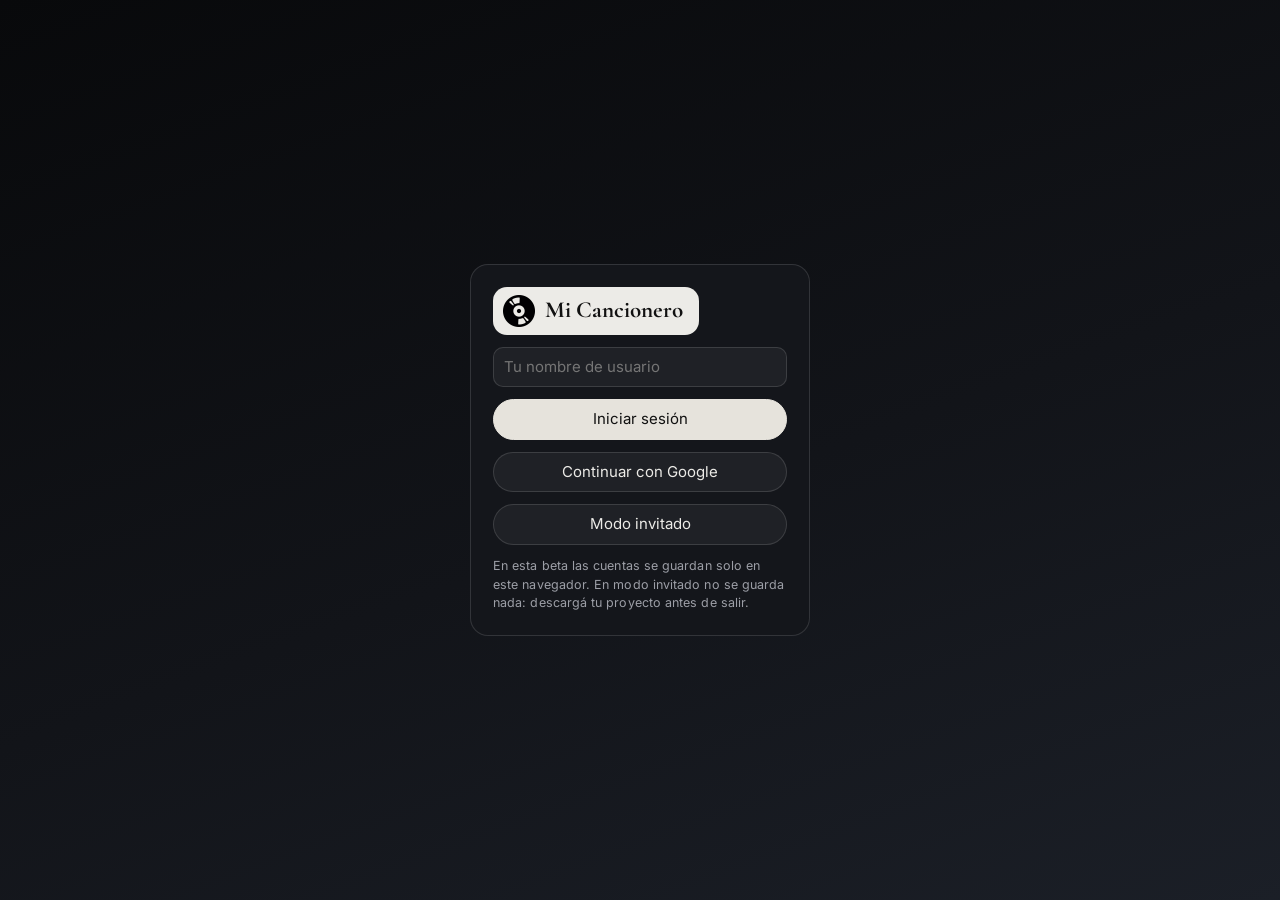
==== commit 32a002a2: "update" ====
--- a/index.html
+++ b/index.html
@@ -1,126 +1,19 @@
-<!DOCTYPE html><html lang="es"><head><meta charset="utf-8"><meta name="viewport" content="width=device-width, initial-scale=1, viewport-fit=cover"><title>Tablaturas · Beta</title>
-<style>
-:root{--a:#2b1a14;--b:#0f1238;--ink:#f4eee8;--mut:#cfc6d8;--line:rgba(255,255,255,.25);--acc:#f0c58a;color-scheme:dark;box-sizing:border-box;padding-top:env(safe-area-inset-top,0px);padding-bottom:env(safe-area-inset-bottom,0px)}
-html{scroll-padding-top:env(safe-area-inset-top,0px)}
-*{box-sizing:border-box}
-body{margin:0;font:15px/1.45 Georgia,"Times New Roman",serif;color:var(--ink);background:linear-gradient(135deg,var(--a),#1d1730 50%,var(--b)) fixed;min-height:100vh}
-button,input,select,textarea{font:inherit}
-.app{display:grid;grid-template-columns:220px 1fr;min-height:100vh}
-aside{border-right:2px solid #000;padding:18px 14px;display:flex;flex-direction:column;gap:12px}
-main{padding:0;min-width:0}
-.user{display:flex;align-items:center;gap:10px;margin-bottom:14px}
-.av{width:38px;height:38px;border-radius:50%;background:rgba(255,255,255,.7);color:#222;display:grid;place-items:center;font-weight:bold}
-.b{background:rgba(255,255,255,.1);color:var(--ink);border:1px solid var(--line);border-radius:999px;padding:8px 14px;cursor:pointer}
-.b:hover{background:rgba(255,255,255,.2)}.b.on{background:var(--acc);color:#1d1b25;border-color:var(--acc)}
-.rec{background:rgba(255,255,255,.18);border-radius:16px;padding:12px;flex:1;min-height:160px;max-height:50vh;overflow:auto}
-.rec p{margin:0 0 8px;color:var(--mut)}.rec a{display:block;padding:5px 0;cursor:pointer;border-bottom:1px solid var(--line)}
-.top{display:flex;gap:12px;flex-wrap:wrap;align-items:center;padding:14px 24px;border-bottom:2px solid #000}
-.pad{padding:24px}
-.srch{display:flex;gap:12px;margin-bottom:26px}
-.srch input{flex:1;background:rgba(255,255,255,.1);color:var(--ink);border:1px solid var(--line);border-radius:999px;padding:12px 20px}
-.grid{display:grid;grid-template-columns:repeat(auto-fill,minmax(210px,1fr));gap:22px}
-.card{position:relative;aspect-ratio:1;border-radius:22px;border:2px solid rgba(255,255,255,.6);overflow:hidden;cursor:pointer;background:rgba(255,255,255,.08)}
-.card::before{content:"";position:absolute;inset:-8px;background:var(--c) center/cover;filter:blur(3px);opacity:.3;transition:opacity .35s,filter .35s}
-.card:hover::before{filter:blur(0);opacity:1}
-.card::after{content:"";position:absolute;inset:0 0 50% 0;background:linear-gradient(rgba(0,0,0,.65),transparent)}
-.card .t{position:relative;z-index:1;padding:14px 16px;text-shadow:0 1px 6px rgba(0,0,0,.8)}
-.card .t b{font-size:17px;display:block}.card .t span{display:block;font-size:13px}
-.card .ic{position:absolute;z-index:1;left:14px;bottom:10px;font-size:12px;text-shadow:0 1px 5px #000}
-.empty{color:var(--mut);padding:30px 0}
-input.ed,select.ed{background:rgba(255,255,255,.15);color:var(--ink);border:1px solid var(--line);border-radius:10px;padding:7px 10px}
-select.ed option{color:#222}
-.hd{display:flex;gap:16px;align-items:center;margin-bottom:20px}.cv{width:84px;height:84px;border-radius:16px;border:2px solid rgba(255,255,255,.55);background:rgba(255,255,255,.08) center/cover;flex:none}.hd h2{margin:0;font-weight:normal;font-size:24px}.pen{background:none;border:0;color:var(--mut);cursor:pointer;font-size:18px}.chips{display:flex;gap:8px;flex-wrap:wrap;align-items:center;margin-top:8px}.c{background:rgba(255,255,255,.1);color:var(--ink);border:1px solid var(--line);border-radius:999px;padding:3px 11px;cursor:pointer;font-size:13px}.c.on{background:var(--acc);color:#1d1b25;border-color:var(--acc)}.bpm{color:var(--mut);font-size:13px}
-textarea{width:100%;min-height:340px;background:rgba(0,0,0,.25);color:var(--ink);border:1px solid var(--line);border-radius:14px;padding:14px;font:14px/1.5 "Courier New",monospace}
-h3{margin:22px 0 8px;font-weight:normal;font-size:19px}
-.sc{overflow-x:auto;max-width:100%;padding-bottom:6px}
-.tb{border-collapse:collapse}.tb th{padding:0 8px 0 0;color:var(--mut);font-weight:normal;text-align:right}
-.tb td{padding:0;border-bottom:1px solid var(--line)}.tb td.bar{border-right:1px solid var(--mut)}
-.tb input{width:28px;height:24px;text-align:center;background:none;border:0;color:var(--ink);font:13px "Courier New",monospace}
-.tb button{width:28px;height:24px;background:none;border:0;color:var(--acc);cursor:pointer}
-.tb td.p{background:rgba(240,197,138,.3)}
-.ov{position:fixed;inset:0;background:rgba(0,0,0,.55);display:grid;place-items:center;z-index:9;padding:16px}
-.md{background:#1b1a30;border:1px solid var(--line);border-radius:18px;padding:22px;width:min(420px,100%);display:flex;flex-direction:column;gap:12px;max-height:90vh;overflow:auto}
-.md h3{margin:0}.md .r{display:flex;gap:8px;justify-content:flex-end}
-.ck{display:flex;gap:14px;flex-wrap:wrap}
-.login{min-height:100vh;display:grid;place-items:center}.login .md{width:min(340px,92vw)}
-@media(max-width:720px){.app{grid-template-columns:1fr}aside{border-right:0;border-bottom:2px solid #000}.rec{max-height:140px;min-height:0}}
-@media print{aside,.top,.no{display:none!important}body{background:#fff;color:#000}.app{display:block}.tb input,.tb button,textarea{color:#000}.tb th,h3{color:#000}.tb td{border-color:#999}textarea{border:0;background:none;min-height:0}}
-</style></head><body>
-<div id="app"></div><div id="m"></div><input type="file" id="fi" accept=".json,application/json" hidden onchange="imp(this)">
-<script>
-const $=s=>document.querySelector(s);
-const E=s=>String(s==null?'':s).replace(/[&<>"]/g,c=>({'&':'&amp;','<':'&lt;','>':'&gt;','"':'&quot;'}[c]));
-const INST={
- guitarra:{n:'Guitarra',t:'str',rows:['e','B','G','D','A','E'],f:[329.63,246.94,196,146.83,110,82.41]},
- bajo:{n:'Bajo',t:'str',rows:['G','D','A','E'],f:[98,73.42,55,41.2]},
- bateria:{n:'Batería',t:'dr',rows:['CR','HH','SD','T1','BD'],f:[900,700,320,190,60]},
- piano:{n:'Piano',t:'pn',rows:['B','A#','A','G#','G','F#','F','E','D#','D','C#','C']}
-};
-let S={user:null,guest:false,projects:[],songs:[]},cur='',view=null,q='',tab='letra',ac,timer,col=0;
-const uid=()=>Date.now().toString(36)+Math.random().toString(36).slice(2,5);
-const mig=s=>{if(!Array.isArray(s.tracks))s.tracks=Object.entries(s.tracks).map(([k,T])=>({id:uid(),inst:k,n:INST[k].n,d:T.d}))};
-const song=()=>S.songs.find(s=>s.id==view);
-function save(){if(S.guest||!S.user)return;try{localStorage.setItem('tablab_'+S.user,JSON.stringify(S));localStorage.setItem('tablab_last',S.user)}catch(e){}}
-function touch(){const s=song();if(s)s.u=Date.now();save()}
-function mod(h){$('#m').innerHTML=h?'<div class="ov"><div class="md">'+h+'</div></div>':''}
-function login(){let l='';try{l=localStorage.getItem('tablab_last')||''}catch(e){}
- return '<div class="login"><div class="md"><h3>Tablaturas · beta</h3><input class="ed" id="ln" placeholder="Tu nombre de usuario" value="'+E(l)+'"><button class="b on" onclick="enter()">Iniciar sesión</button><button class="b" onclick="gMod()">Continuar con Google</button><button class="b" onclick="guest()">Modo invitado</button><small style="color:var(--mut)">En esta beta las cuentas se guardan solo en este navegador. En modo invitado no se guarda nada: descargá tu proyecto antes de salir.</small></div></div>'}
-function enter(){go($('#ln').value.trim())}
-function gMod(){mod('<h3>Continuar con Google</h3><p style="margin:0;color:var(--mut)">El acceso real con Google necesita un servidor propio y una credencial de Google, que se conectan cuando la app tenga base de datos. Por ahora podés entrar con tu correo como usuario local, sin verificación.</p><input class="ed" id="ge" type="email" placeholder="tucorreo@gmail.com"><div class="r"><button class="b" onclick="mod()">Cancelar</button><button class="b on" onclick="go($(\'#ge\').value.trim())">Continuar</button></div>')}
-function go(u){if(!u)return;let d=null;try{d=JSON.parse(localStorage.getItem('tablab_'+u))}catch(e){}
- S=d&&d.songs?d:{user:u,guest:false,projects:[],songs:[]};S.user=u;S.guest=false;S.songs.forEach(mig);save();mod();R()}
-function guest(){S={user:'Invitado',guest:true,projects:[],songs:[]};R()}
-function out(){stop();view=null;cur='';S={user:null,songs:[],projects:[]};R()}
-function side(){const r=[...S.songs].sort((a,b)=>(b.u||0)-(a.u||0)).slice(0,8);
- return '<aside><div class="user"><div class="av">'+E(S.user[0].toUpperCase())+'</div><div>'+E(S.user)+'<br><a style="cursor:pointer;color:var(--mut);font-size:12px" onclick="out()">Salir</a></div></div>'+
- '<button class="b" onclick="document.getElementById(\'fi\').click()">+ cargar canción</button><button class="b" onclick="mNew()">+ crear canción</button>'+
- '<div class="rec"><p>Canciones recientes</p>'+(r.length?r.map(s=>'<a onclick="openS(\''+s.id+'\')">'+E(s.name)+'</a>').join(''):'<span style="color:var(--mut)">Todavía no hay canciones.</span>')+'</div></aside>'}
-function chips(){return '<div class="top"><button class="b '+(cur===''?'on':'')+'" onclick="cur=\'\';R()">Todos los proyectos</button>'+S.projects.map(p=>'<button class="b '+(cur===p?'on':'')+'" onclick="cur=this.dataset.p;R()" data-p="'+E(p)+'">'+E(p)+'</button>').join('')+'<button class="b" onclick="mProj()">+ proyecto</button></div>'}
-function cards(){const l=S.songs.filter(s=>(!cur||s.project===cur)&&(s.name+' '+s.project).toLowerCase().includes(q.toLowerCase()));
- if(!l.length)return '<p class="empty">No hay canciones para mostrar. Creá una con “+ crear canción” o cargá un archivo.</p>';
- return l.map(s=>'<div class="card" style="--c:'+(s.cover?'url('+s.cover+')':'none')+'" onclick="openS(\''+s.id+'\')"><div class="t"><b>“'+E(s.name)+'”</b><span>-'+E(s.by)+'</span><span>-'+E(s.project||'sin proyecto')+'</span></div><div class="ic">'+s.tracks.map(t=>t.n).join(' · ')+' · '+s.bpm+' bpm</div></div>').join('')}
-function home(){return chips()+'<div class="pad"><div class="srch"><input placeholder="Buscar…" value="'+E(q)+'" oninput="q=this.value;$(\'#g\').innerHTML=cards()"></div><div class="grid" id="g">'+cards()+'</div></div>'}
-function mk(inst,n){return Array.from({length:INST[inst].rows.length},()=>Array(n).fill(''))}
-function mProj(){mod('<h3>Nuevo proyecto</h3><input class="ed" id="pn" placeholder="Banda, orquesta o proyecto"><div class="r"><button class="b" onclick="mod()">Cancelar</button><button class="b on" onclick="addP()">Crear</button></div>')}
-function addP(){const p=$('#pn').value.trim();if(!p)return;if(!S.projects.includes(p))S.projects.push(p);cur=p;save();mod();R()}
-function mNew(){mod('<h3>Crear composición</h3><input class="ed" id="nn" placeholder="Nombre de la canción"><select class="ed" id="np"><option value="">Sin proyecto</option>'+S.projects.map(p=>'<option '+(p===cur?'selected':'')+'>'+E(p)+'</option>').join('')+'</select><div class="ck">'+Object.keys(INST).map(k=>'<label>'+INST[k].n+' <input class="ed" type="number" min="0" max="8" value="0" data-k="'+k+'" style="width:56px"></label>').join('')+'</div><label>BPM <input class="ed" id="nb" type="number" value="120" min="30" max="300" style="width:90px"></label><div class="r"><button class="b" onclick="mod()">Cancelar</button><button class="b on" onclick="create()">Crear</button></div>')}
-function create(){const n=$('#nn').value.trim()||'Sin título',ks=[];document.querySelectorAll('.ck input').forEach(i=>{const c=+i.value||0;for(let j=1;j<=c;j++)ks.push([i.dataset.k,c>1?j:0])});if(!ks.length){$('.ck').style.outline='1px solid var(--acc)';return}
- const s={id:uid(),name:n,by:S.user,project:$('#np').value,bpm:+$('#nb').value||120,cover:'',lyrics:'',tracks:[],u:Date.now()};ks.forEach(([k,j])=>s.tracks.push({id:uid(),inst:k,n:INST[k].n+(j?' '+j:''),d:mk(k,16)}));
- S.songs.push(s);save();mod();openS(s.id)}
-function openS(id){stop();view=id;tab='letra';mod();R()}
-function cover(f){if(!f)return;const r=new FileReader();r.onload=()=>{const i=new Image();i.onload=()=>{const c=document.createElement('canvas');c.width=c.height=400;const m=Math.min(i.width,i.height);c.getContext('2d').drawImage(i,(i.width-m)/2,(i.height-m)/2,m,m,0,0,400,400);song().cover=c.toDataURL('image/jpeg',.7);touch();R()};i.src=r.result};r.readAsDataURL(f)}
-function editor(){const s=song();if(tab!=='letra'&&!s.tracks.some(x=>x.id===tab))tab='letra';const t=s.tracks.find(x=>x.id===tab);
- const ch='<button class="c '+(tab==='letra'?'on':'')+'" onclick="tab=\'letra\';R()">Letra</button>'+s.tracks.map(x=>'<button class="c '+(x.id===tab?'on':'')+'" onclick="tab=\''+x.id+'\';R()">'+E(x.n)+'</button>').join('')+'<button class="c no" onclick="mInst()">+ instrumento</button><span class="bpm">'+s.bpm+' bpm</span>';
- const body=t?'<h3 style="margin-top:0">'+E(t.n)+'</h3>'+grid(t)+'<div class="no" style="display:flex;gap:8px;margin-top:10px"><button class="b" onclick="addCols(\''+t.id+'\')">+ compás</button><button class="b" onclick="delT(\''+t.id+'\')">Quitar instrumento</button></div>':'<textarea class="no" oninput="song().lyrics=this.value;touch()" placeholder="Escribí los acordes en la línea de arriba de cada verso:\n\n   Am         G\nLetra de la canción…">'+E(s.lyrics)+'</textarea>';
- return '<div class="top no"><button class="b" onclick="stop();view=null;R()">Página</button><span style="flex:1"></span><button class="b on" onclick="play()">▶ Reproducir</button><button class="b" onclick="stop()">■</button><button class="b" onclick="window.print()">PDF</button><button class="b" onclick="exp()">Guardar proyecto</button></div><div class="pad"><div class="hd"><div class="cv" style="background-image:'+(s.cover?'url('+s.cover+')':'none')+'"></div><div><h2>“'+E(s.name)+'” - '+E(s.project||'sin banda')+' <button class="pen no" onclick="mEdit()" title="Editar">✎</button></h2><div class="chips">'+ch+'</div></div></div>'+body+'</div>'}
-function grid(t){const I=INST[t.inst];let h='<div class="sc"><table class="tb">';
- t.d.forEach((row,r)=>{h+='<tr><th>'+I.rows[r]+'</th>';row.forEach((v,c)=>{const bar=c%8==7?' bar':'';
-  h+=I.t==='str'?'<td class="'+bar+'" data-c="'+c+'"><input maxlength="2" value="'+E(v)+'" oninput="cell(\''+t.id+'\','+r+','+c+',this.value)"></td>':'<td class="'+bar+'" data-c="'+c+'"><button onclick="tg(\''+t.id+'\','+r+','+c+',this)">'+(v?(I.t==='dr'?'x':'●'):'')+'</button></td>'});h+='</tr>'});
- return h+'</table></div>'}
-const trk=id=>song().tracks.find(t=>t.id===id);
-function cell(id,r,c,v){trk(id).d[r][c]=v.trim();touch()}
-function tg(id,r,c,b){const T=trk(id),I=INST[T.inst];T.d[r][c]=T.d[r][c]?'':'1';b.textContent=T.d[r][c]?(I.t==='dr'?'x':'●'):'';touch();if(T.d[r][c])snd(T.inst,r,'1')}
-function addCols(id){trk(id).d.forEach(r=>{for(let i=0;i<8;i++)r.push('')});touch();R()}
-function delT(id){mod('<h3>Quitar instrumento</h3><p style="margin:0">Se borra su tablatura de esta canción. ¿Querés continuar?</p><div class="r"><button class="b" onclick="mod()">Cancelar</button><button class="b on" onclick="rmT(\''+id+'\')">Quitar</button></div>')}
-function rmT(id){const s=song();s.tracks=s.tracks.filter(t=>t.id!==id);tab='letra';touch();mod();R()}
-function mInst(){mod('<h3>Agregar instrumento</h3><select class="ed" id="ni">'+Object.keys(INST).map(k=>'<option value="'+k+'">'+INST[k].n+'</option>').join('')+'</select><div class="r"><button class="b" onclick="mod()">Cancelar</button><button class="b on" onclick="addT()">Agregar</button></div>')}
-function addT(){const s=song(),k=$('#ni').value,c=s.tracks.filter(t=>t.inst===k).length,id=uid();s.tracks.push({id,inst:k,n:INST[k].n+(c?' '+(c+1):''),d:mk(k,16)});tab=id;touch();mod();R()}
-function mEdit(){const s=song();mod('<h3>Editar composición</h3><input class="ed" id="en" value="'+E(s.name)+'" placeholder="Título"><select class="ed" id="ep"><option value="">Sin banda</option>'+S.projects.map(p=>'<option '+(p===s.project?'selected':'')+'>'+E(p)+'</option>').join('')+'</select><label>BPM <input class="ed" id="eb" type="number" min="30" max="300" value="'+s.bpm+'" style="width:90px"></label><label class="b" style="text-align:center">Cambiar tapa del disco<input type="file" accept="image/*" hidden onchange="cover(this.files[0])"></label><div class="r"><button class="b" onclick="mod()">Cancelar</button><button class="b on" onclick="saveE()">Guardar</button></div>')}
-function saveE(){const s=song();s.name=$('#en').value.trim()||s.name;s.project=$('#ep').value;s.bpm=+$('#eb').value||120;touch();mod();R()}
-function snd(k,r,v){if(!ac)ac=new (window.AudioContext||window.webkitAudioContext)();ac.resume();const I=INST[k],t=ac.currentTime;let f,ty='triangle',d=.5;
- if(I.t==='str'){const n=parseInt(v);if(isNaN(n))return;f=I.f[r]*Math.pow(2,n/12);if(k==='bajo')ty='sine'}
- else if(I.t==='pn'){f=261.63*Math.pow(2,(11-r)/12);ty='sine';d=.8}
- else{f=I.f[r];ty=r<=1?'square':'sine';d=r<=1?.08:.2}
- const o=ac.createOscillator(),g=ac.createGain();o.type=ty;o.frequency.value=f;if(I.t==='dr'&&r>=3)o.frequency.exponentialRampToValueAtTime(f*.4,t+d);
- g.gain.setValueAtTime(.18,t);g.gain.exponentialRampToValueAtTime(.001,t+d);o.connect(g);g.connect(ac.destination);o.start(t);o.stop(t+d)}
-function play(){const s=song();if(!s||!s.tracks.length)return;stop();col=0;
- timer=setInterval(()=>{const mx=Math.max(...s.tracks.map(t=>t.d[0].length));if(col>=mx){stop();return}
-  document.querySelectorAll('td.p').forEach(x=>x.classList.remove('p'));document.querySelectorAll('td[data-c="'+col+'"]').forEach(x=>x.classList.add('p'));
-  s.tracks.forEach(t=>t.d.forEach((row,r)=>{if(row[col])snd(t.inst,r,row[col])}));col++},60000/s.bpm/4)}
-function stop(){clearInterval(timer);document.querySelectorAll('td.p').forEach(x=>x.classList.remove('p'))}
-function exp(){const j=JSON.stringify(song());
- mod('<h3>Guardar proyecto</h3><p style="margin:0;color:var(--mut)">Copiá este contenido y guardalo en un archivo .json. Después podés volver a abrirlo con “+ cargar canción”.</p><textarea id="ex" style="min-height:140px" readonly>'+E(j)+'</textarea><div class="r"><button class="b" onclick="mod()">Cerrar</button><button class="b on" onclick="$(\'#ex\').select();try{navigator.clipboard.writeText($(\'#ex\').value)}catch(e){document.execCommand(\'copy\')}">Copiar</button></div>')}
-function imp(i){const f=i.files[0];if(!f)return;const r=new FileReader();r.onload=()=>{try{const s=JSON.parse(r.result);if(!s.tracks||!s.name)throw 0;mig(s);s.id=uid();s.by=s.by||S.user;s.u=Date.now();if(s.project&&!S.projects.includes(s.project))S.projects.push(s.project);S.songs.push(s);save();i.value='';openS(s.id)}catch(e){mod('<h3>No se pudo cargar</h3><p style="margin:0">El archivo no es una canción válida de esta aplicación.</p><div class="r"><button class="b" onclick="mod()">Cerrar</button></div>')}};r.readAsText(f)}
-function R(){$('#app').innerHTML=!S.user?login():'<div class="app">'+side()+'<main>'+(view?editor():home())+'</main></div>'}
-R();
-</script></body></html>
+<!DOCTYPE html>
+<html lang="es">
+<head>
+<meta charset="utf-8">
+<meta name="viewport" content="width=device-width, initial-scale=1, viewport-fit=cover">
+<title>Mi Cancionero</title>
+<link rel="icon" href="icono.png">
+<link rel="preconnect" href="https://fonts.googleapis.com">
+<link rel="preconnect" href="https://fonts.gstatic.com" crossorigin>
+<link rel="stylesheet" href="https://fonts.googleapis.com/css2?family=Cormorant+Garamond:wght@500;600;700&family=Inter:wght@400;500&display=swap">
+<link rel="stylesheet" href="styles.css">
+</head>
+<body>
+<div id="app"></div>
+<div id="m"></div>
+<input type="file" id="fi" accept=".json,application/json" hidden onchange="imp(this)">
+<script src="main.js"></script>
+</body>
+</html>
--- a/styles.css
+++ b/styles.css
@@ -0,0 +1,126 @@
+/* Paleta: negros, grises, blancos y tonos oscuros. El naranja se reserva para los acordes. */
+:root{
+  --bg0:#08090b;--bg1:#121419;--bg2:#1b1f27;
+  --ink:#ecebe7;--mut:#9c9ea6;--line:rgba(255,255,255,.13);
+  --soft:rgba(255,255,255,.05);--soft2:rgba(255,255,255,.1);
+  --acc:#e6e3dc;--play:rgba(230,227,220,.18);--orange:#ff8a3d;
+  --serif:"Cormorant Garamond",Georgia,"Times New Roman",serif;
+  --sans:"Inter",system-ui,-apple-system,"Segoe UI",Roboto,sans-serif;
+  --paper:#ecebe7;
+  color-scheme:dark;box-sizing:border-box;
+  padding-top:env(safe-area-inset-top,0px);padding-bottom:env(safe-area-inset-bottom,0px)
+}
+html{scroll-padding-top:env(safe-area-inset-top,0px)}
+*{box-sizing:border-box}
+body{margin:0;font:15px/1.5 var(--sans);letter-spacing:.005em;color:var(--ink);background:linear-gradient(160deg,var(--bg0),var(--bg1) 55%,var(--bg2)) fixed;min-height:100vh}
+button,input,select,textarea{font:inherit}
+h2,h3,.card .t b{font-family:var(--serif);font-weight:600;letter-spacing:0}
+
+/* Marca: el isologo es negro, por eso va sobre fondo claro */
+.brand{display:flex;align-items:center;gap:10px;background:var(--paper);color:#111;border:0;border-radius:14px;padding:8px 16px 8px 10px;cursor:pointer;font-family:var(--serif);font-size:23px;font-weight:700;line-height:1;text-align:left}
+.brand img{width:32px;height:32px;display:block;flex:none}
+.brand:hover{background:#fff}
+
+/* Estructura */
+.app{display:grid;grid-template-columns:220px 1fr;min-height:100vh}
+aside{border-right:1px solid var(--line);padding:18px 14px;display:flex;flex-direction:column;gap:12px;background:rgba(0,0,0,.25)}
+main{min-width:0}
+.top{display:flex;gap:10px;flex-wrap:wrap;align-items:center;padding:14px 24px;border-bottom:1px solid var(--line)}
+.pad{padding:24px}
+.user{display:flex;align-items:center;gap:10px;margin-bottom:14px}
+.av{width:38px;height:38px;border-radius:50%;background:var(--acc);color:#111;display:grid;place-items:center;font-weight:600}
+.rec{background:var(--soft);border:1px solid var(--line);border-radius:16px;padding:12px;flex:1;min-height:160px;max-height:50vh;overflow:auto}
+.rec p{margin:0 0 8px;color:var(--mut);font-size:13px}
+.rec a{display:block;padding:6px 0;cursor:pointer;border-bottom:1px solid var(--line)}
+.rec a:hover{color:#fff}
+
+/* Botones y campos */
+.b{background:var(--soft);color:var(--ink);border:1px solid var(--line);border-radius:999px;padding:8px 14px;cursor:pointer}
+.b:hover{background:var(--soft2)}
+.b.on{background:var(--acc);color:#111;border-color:var(--acc)}
+.b:disabled{opacity:.4;cursor:default}
+.c{background:var(--soft);color:var(--ink);border:1px solid var(--line);border-radius:999px;padding:3px 11px;cursor:pointer;font-size:13px}
+.c:hover{background:var(--soft2)}
+.c.on{background:var(--acc);color:#111;border-color:var(--acc)}
+.c.ic{width:28px;padding:3px 0;text-align:center;font-size:15px;line-height:1.1}
+input.ed,select.ed{background:var(--soft);color:var(--ink);border:1px solid var(--line);border-radius:10px;padding:8px 10px}
+select.ed option{color:#222}
+.srch{display:flex;gap:12px;margin-bottom:26px}
+.srch input{flex:1;background:var(--soft);color:var(--ink);border:1px solid var(--line);border-radius:999px;padding:12px 20px}
+
+/* Tarjetas de canciones */
+.grid{display:grid;grid-template-columns:repeat(auto-fill,minmax(210px,1fr));gap:22px}
+.empty{color:var(--mut);padding:30px 0}
+.card{position:relative;aspect-ratio:1;border-radius:22px;border:1px solid rgba(255,255,255,.3);overflow:hidden;cursor:pointer;background:var(--soft)}
+.card::before{content:"";position:absolute;inset:-8px;background:var(--c) center/cover;filter:blur(3px);opacity:.28;transition:opacity .35s,filter .35s}
+.card:hover::before{filter:blur(0);opacity:1}
+.card::after{content:"";position:absolute;inset:0 0 50% 0;background:linear-gradient(rgba(0,0,0,.7),transparent)}
+.card .t{position:relative;z-index:1;padding:14px 16px;text-shadow:0 1px 6px rgba(0,0,0,.9)}
+.card .t b{font-size:21px;line-height:1.15;display:block}
+.card .t span{display:block;font-size:13px}
+.card .ic{position:absolute;z-index:1;left:14px;bottom:10px;font-size:12px;text-shadow:0 1px 5px #000}
+
+/* Cabecera del editor */
+.hd{display:flex;gap:16px;align-items:center;margin-bottom:22px}
+.cv{width:84px;height:84px;border-radius:16px;border:1px solid rgba(255,255,255,.35);background:var(--soft) center/cover;flex:none}
+.hd h2{margin:0;font-size:30px;line-height:1.1}
+.pen{background:none;border:0;color:var(--mut);cursor:pointer;font-size:18px}
+.pen:hover{color:#fff}
+.chips{display:flex;gap:8px;flex-wrap:wrap;align-items:center;margin-top:8px}
+.bpm{color:var(--mut);font-size:13px}
+h3{margin:22px 0 8px;font-size:23px}
+
+/* Letra y acordes */
+.lbar{display:flex;gap:12px;align-items:center;justify-content:space-between;flex-wrap:wrap;margin-bottom:10px;color:var(--mut);font-size:13px}
+textarea{width:100%;min-height:220px;background:rgba(0,0,0,.35);color:var(--ink);border:1px solid var(--line);border-radius:14px;padding:14px;font:15px/1.5 var(--sans);resize:vertical}
+textarea::selection{background:rgba(255,138,61,.45)}
+.pvh{margin:22px 0 6px;color:var(--mut);font-size:13px}
+.pv{padding:4px 2px 20px}
+.ln{white-space:pre-wrap;line-height:1.25;margin:8px 0}
+.w{display:inline-flex;flex-direction:column;vertical-align:bottom}
+.w b{color:var(--orange);font-size:.85em;min-height:1.25em;font-weight:700}
+.w i{font-style:normal;white-space:pre-wrap}
+.w.k{cursor:pointer}
+.w.k i{color:var(--orange);border-bottom:2px solid var(--orange)}
+.qk{display:flex;gap:6px;flex-wrap:wrap}
+
+/* Tablatura por compases (bajan de renglón si no entran) */
+.ms{display:flex;flex-wrap:wrap;gap:16px}
+.m{border:1px solid var(--line);border-radius:12px;padding:8px 10px;background:var(--soft)}
+.mh{display:flex;justify-content:space-between;align-items:center;gap:10px;font-size:12px;color:var(--mut);margin-bottom:4px}
+.ib{background:none;border:0;color:var(--mut);cursor:pointer;padding:2px 6px;border-radius:6px}
+.ib:hover{background:var(--soft2);color:#fff}
+.sc{overflow-x:auto;max-width:100%}
+.tb{border-collapse:collapse}
+.tb th{padding:0 8px 0 0;color:var(--mut);font-weight:normal;text-align:right;font-size:13px}
+.tb td{padding:0;border-bottom:1px solid var(--line)}
+.tb input{width:28px;height:24px;text-align:center;background:none;border:0;color:var(--ink);font:13px ui-monospace,Menlo,Consolas,monospace}
+.tb button{width:28px;height:24px;background:none;border:0;color:var(--acc);cursor:pointer}
+.tb td.p{background:var(--play)}
+
+/* Ventanas */
+.ov{position:fixed;inset:0;background:rgba(0,0,0,.65);display:grid;place-items:center;z-index:9;padding:16px}
+.md{background:#14161b;border:1px solid var(--line);border-radius:18px;padding:22px;width:min(420px,100%);display:flex;flex-direction:column;gap:12px;max-height:90vh;overflow:auto}
+.md h3{margin:0}
+.md .r{display:flex;gap:8px;justify-content:flex-end;flex-wrap:wrap}
+.md textarea{min-height:140px}
+.ck{display:flex;flex-direction:column;gap:8px}
+.st{display:flex;align-items:center;gap:10px}
+.st span{flex:1}
+.st b{min-width:18px;text-align:center;font-weight:500}
+.login{min-height:100vh;display:grid;place-items:center}
+.login .md{width:min(340px,92vw)}
+
+@media(max-width:720px){
+  .app{grid-template-columns:1fr}
+  aside{border-right:0;border-bottom:1px solid var(--line)}
+  .rec{max-height:140px;min-height:0}
+}
+@media print{
+  aside,.top,.no{display:none!important}
+  body{background:#fff;color:#000}
+  .app{display:block}
+  .tb input,.tb button,.tb th,h2,h3,.bpm{color:#000}
+  .tb td,.m{border-color:#999}
+  .w b{color:#d2600a}.w.k i{color:#d2600a}
+}
